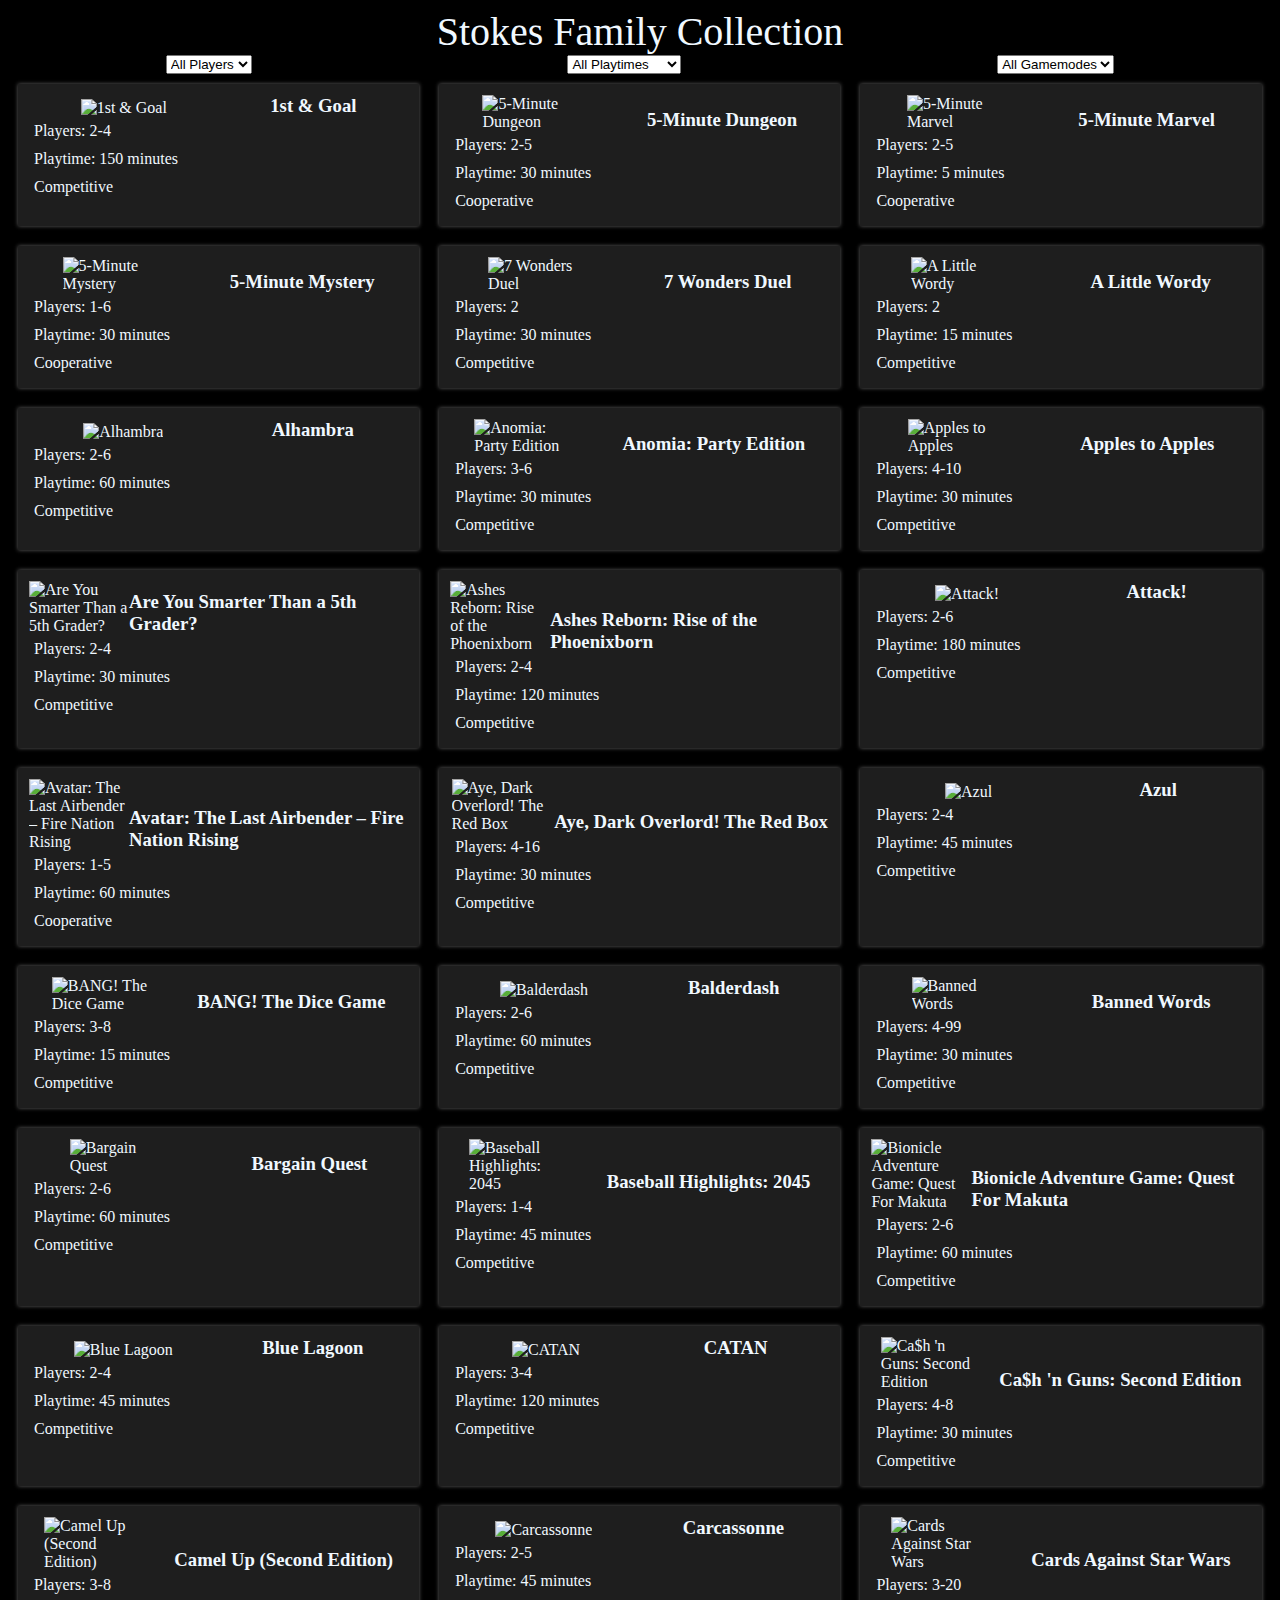
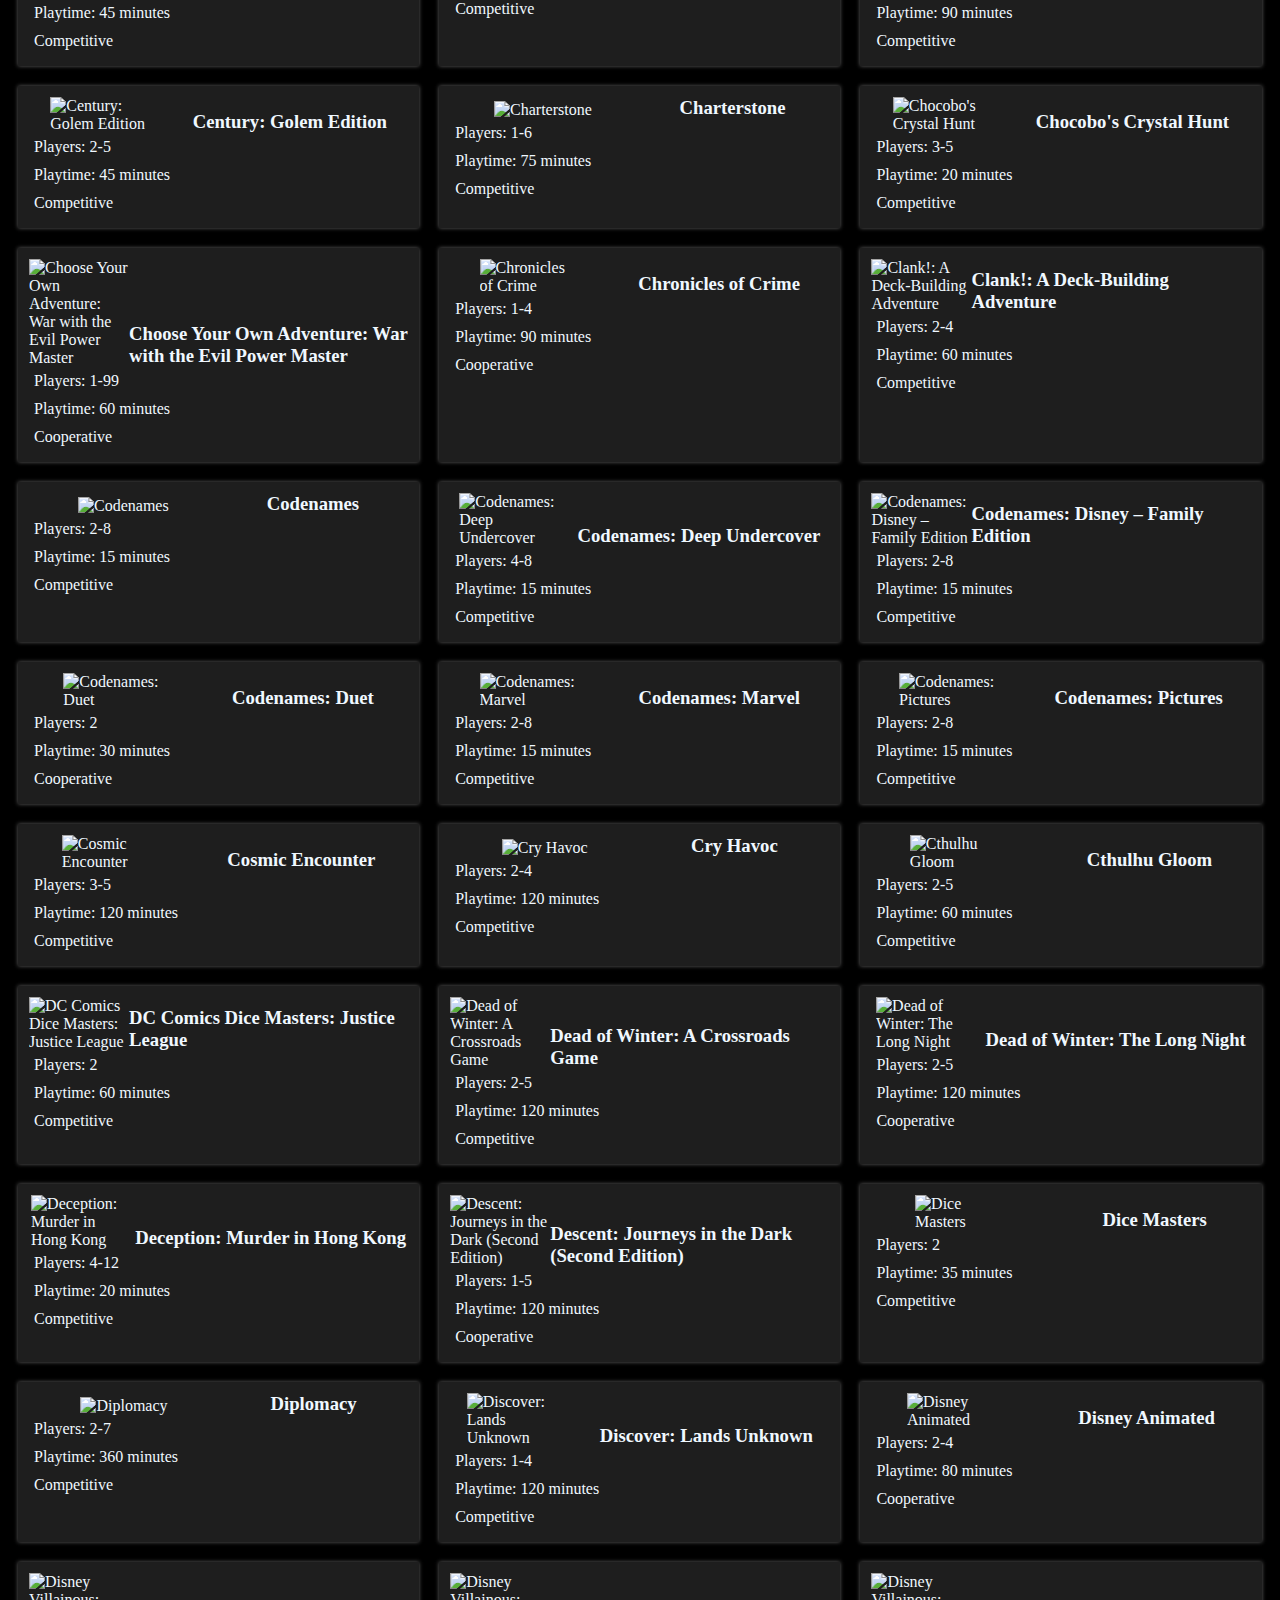
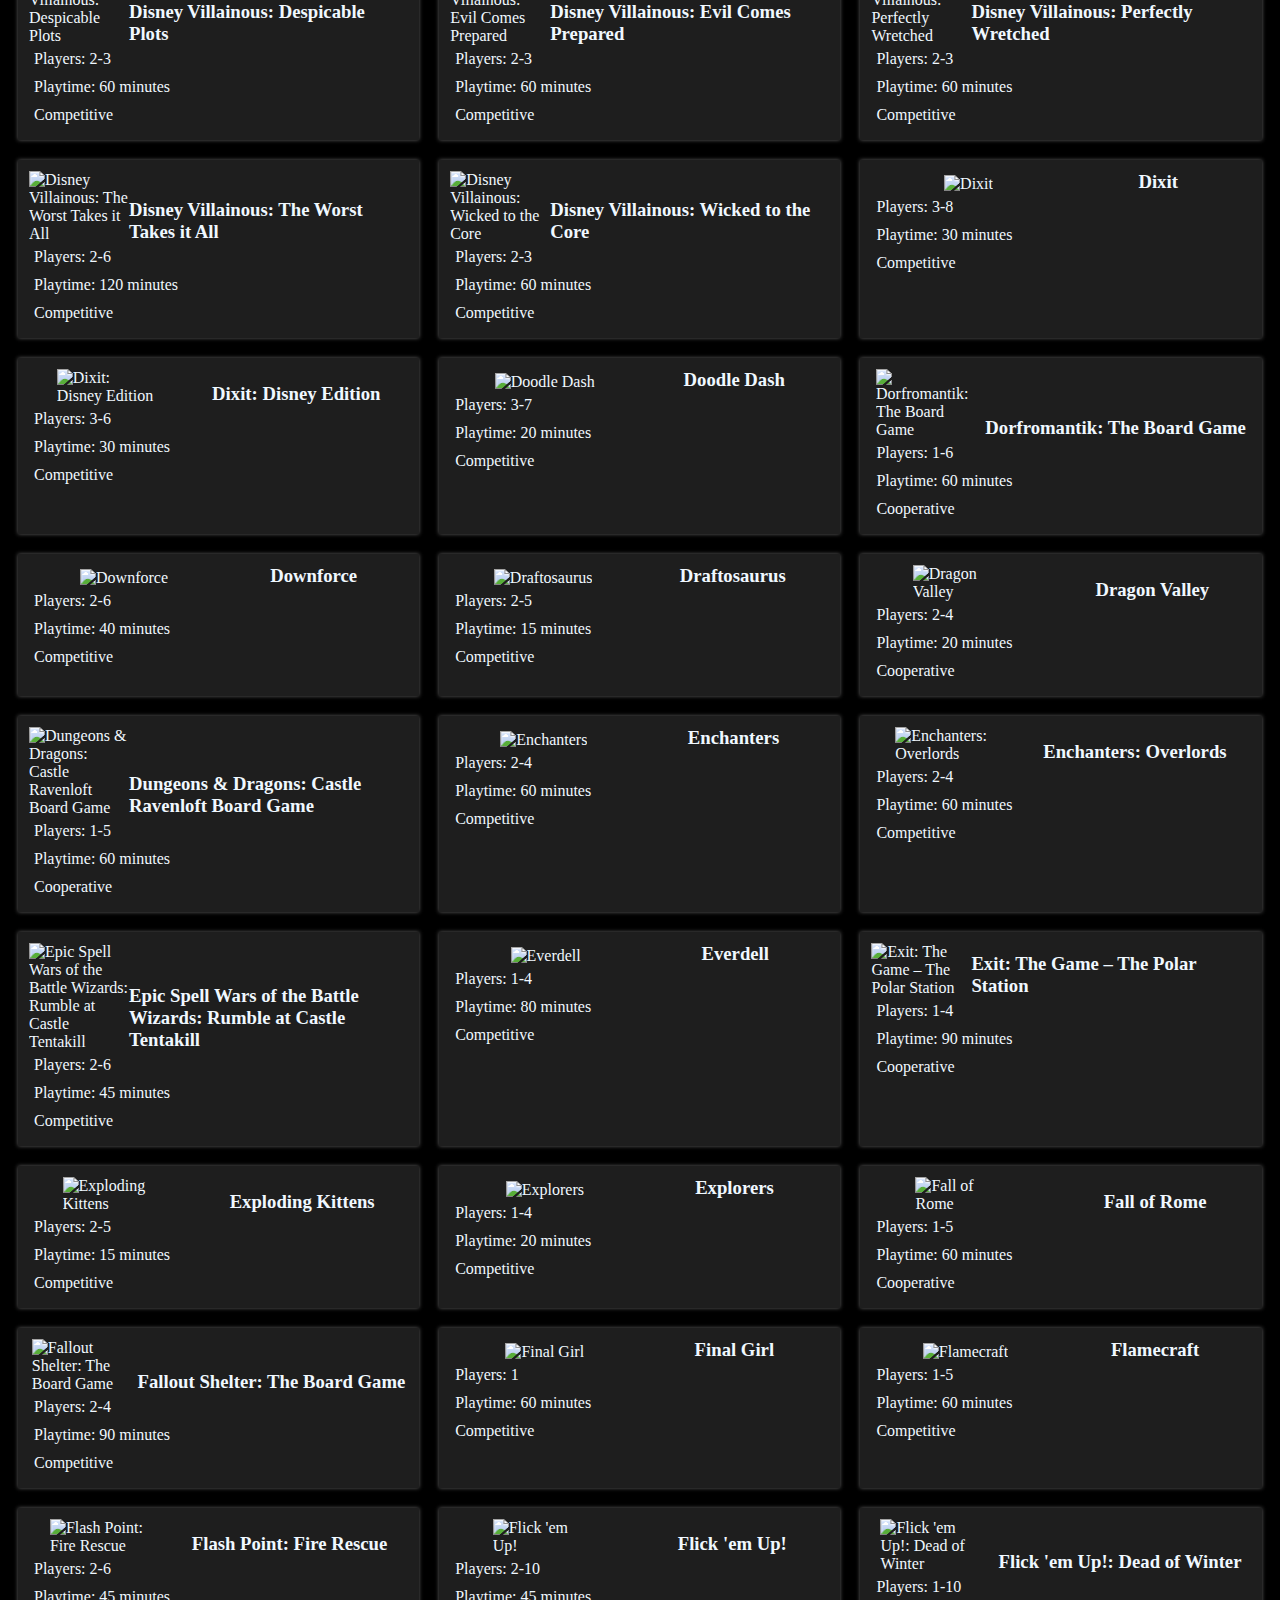
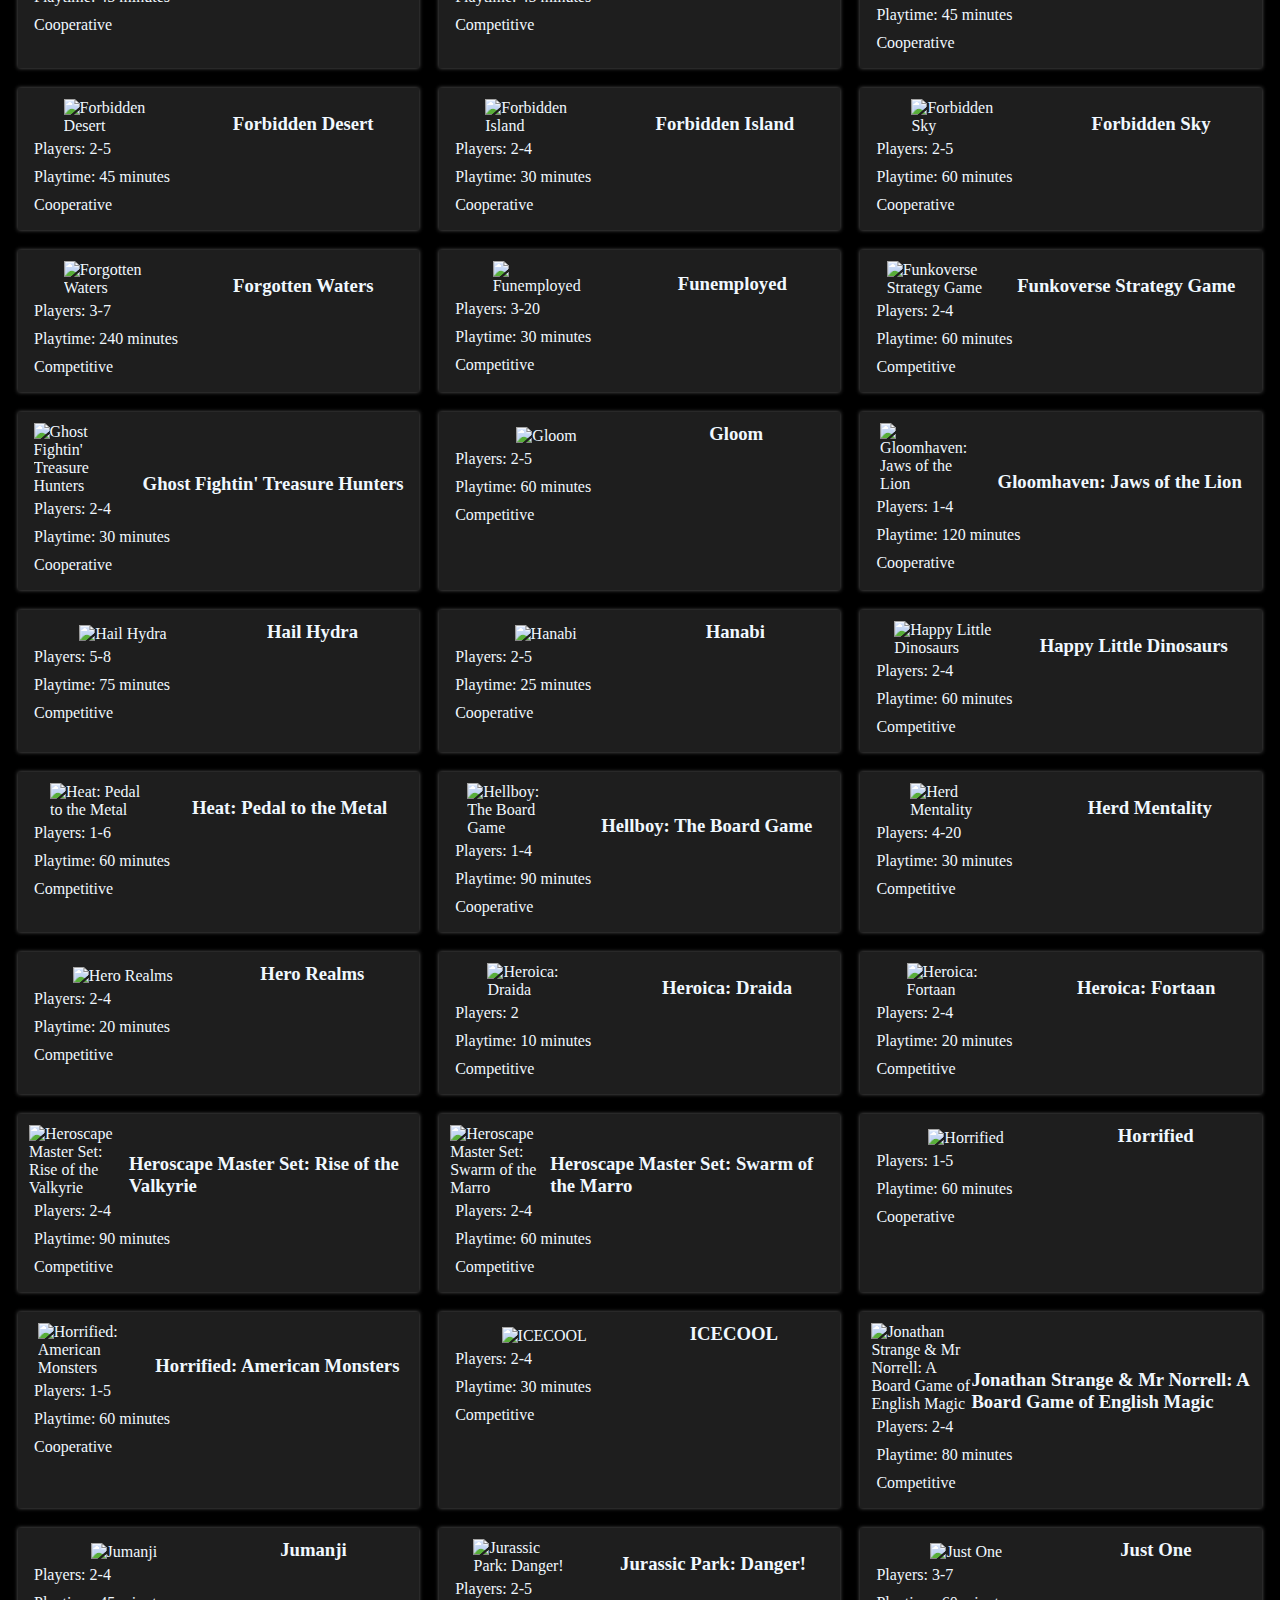
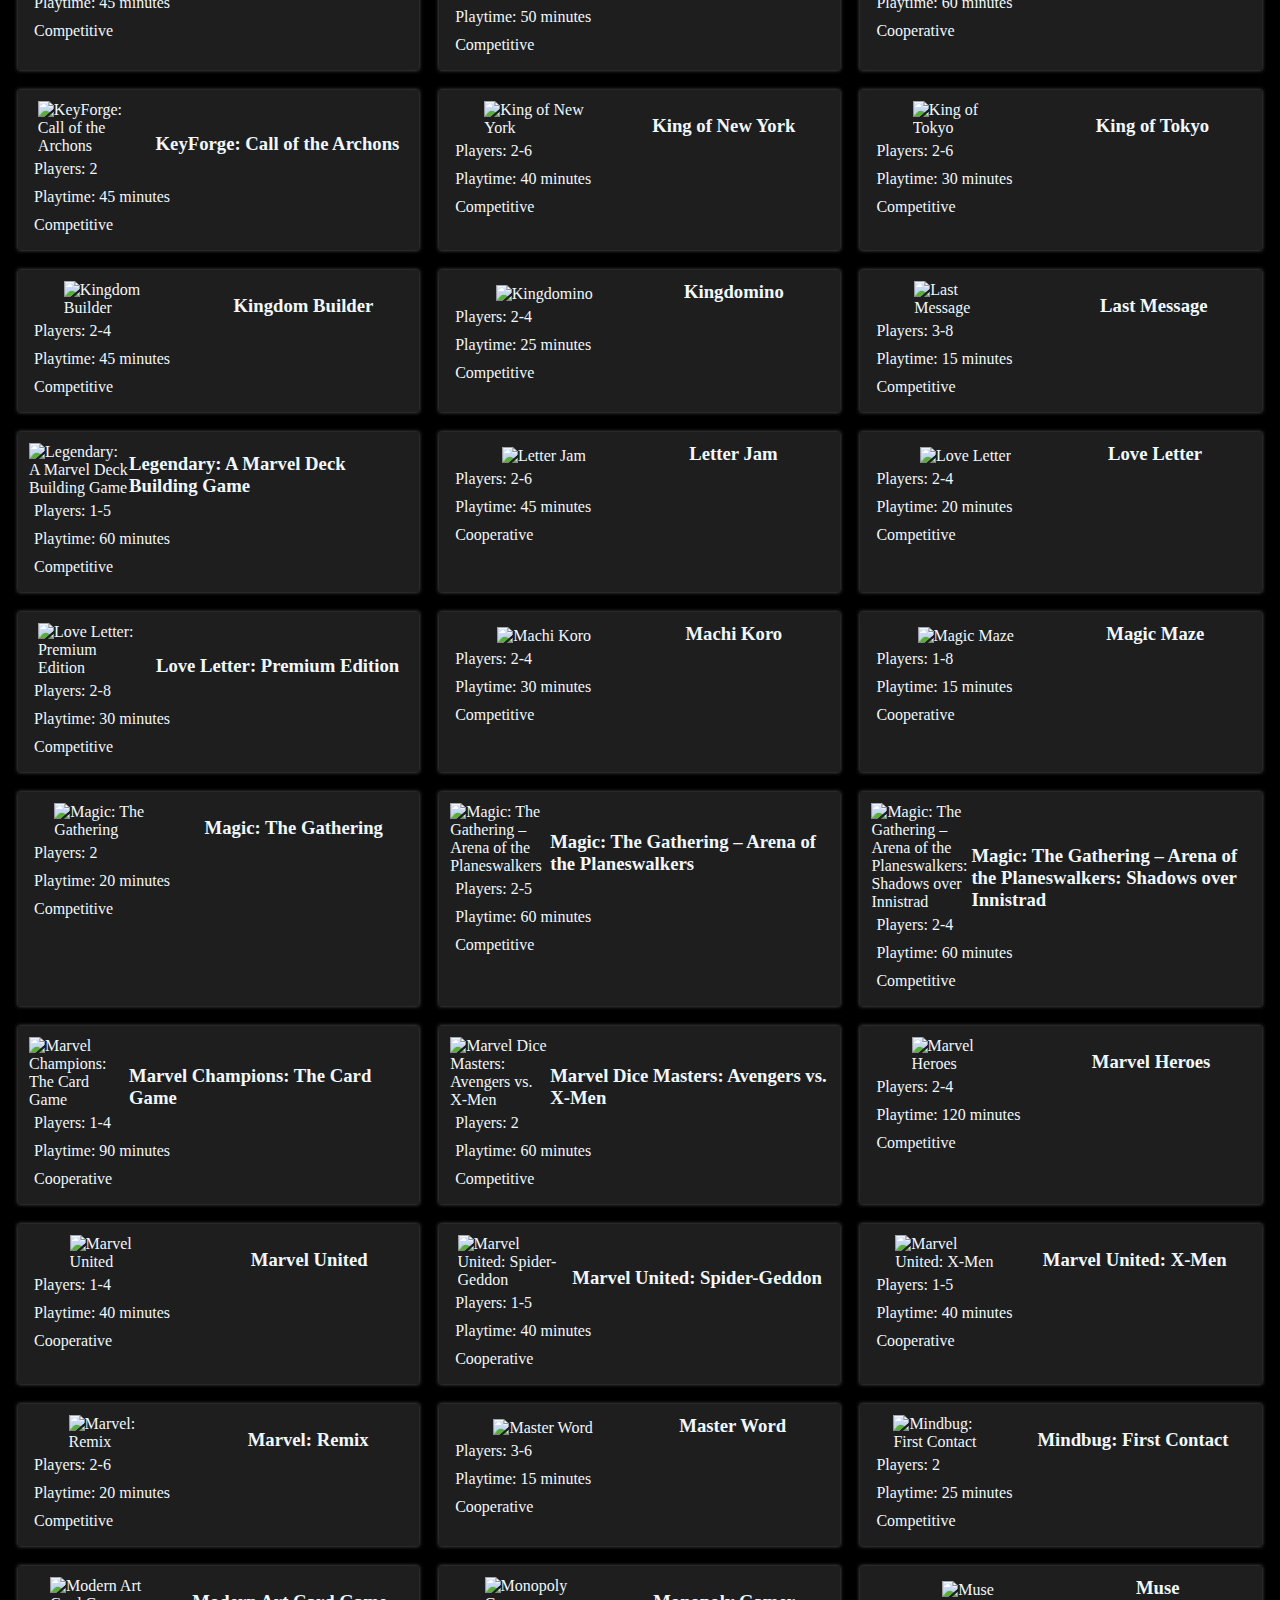
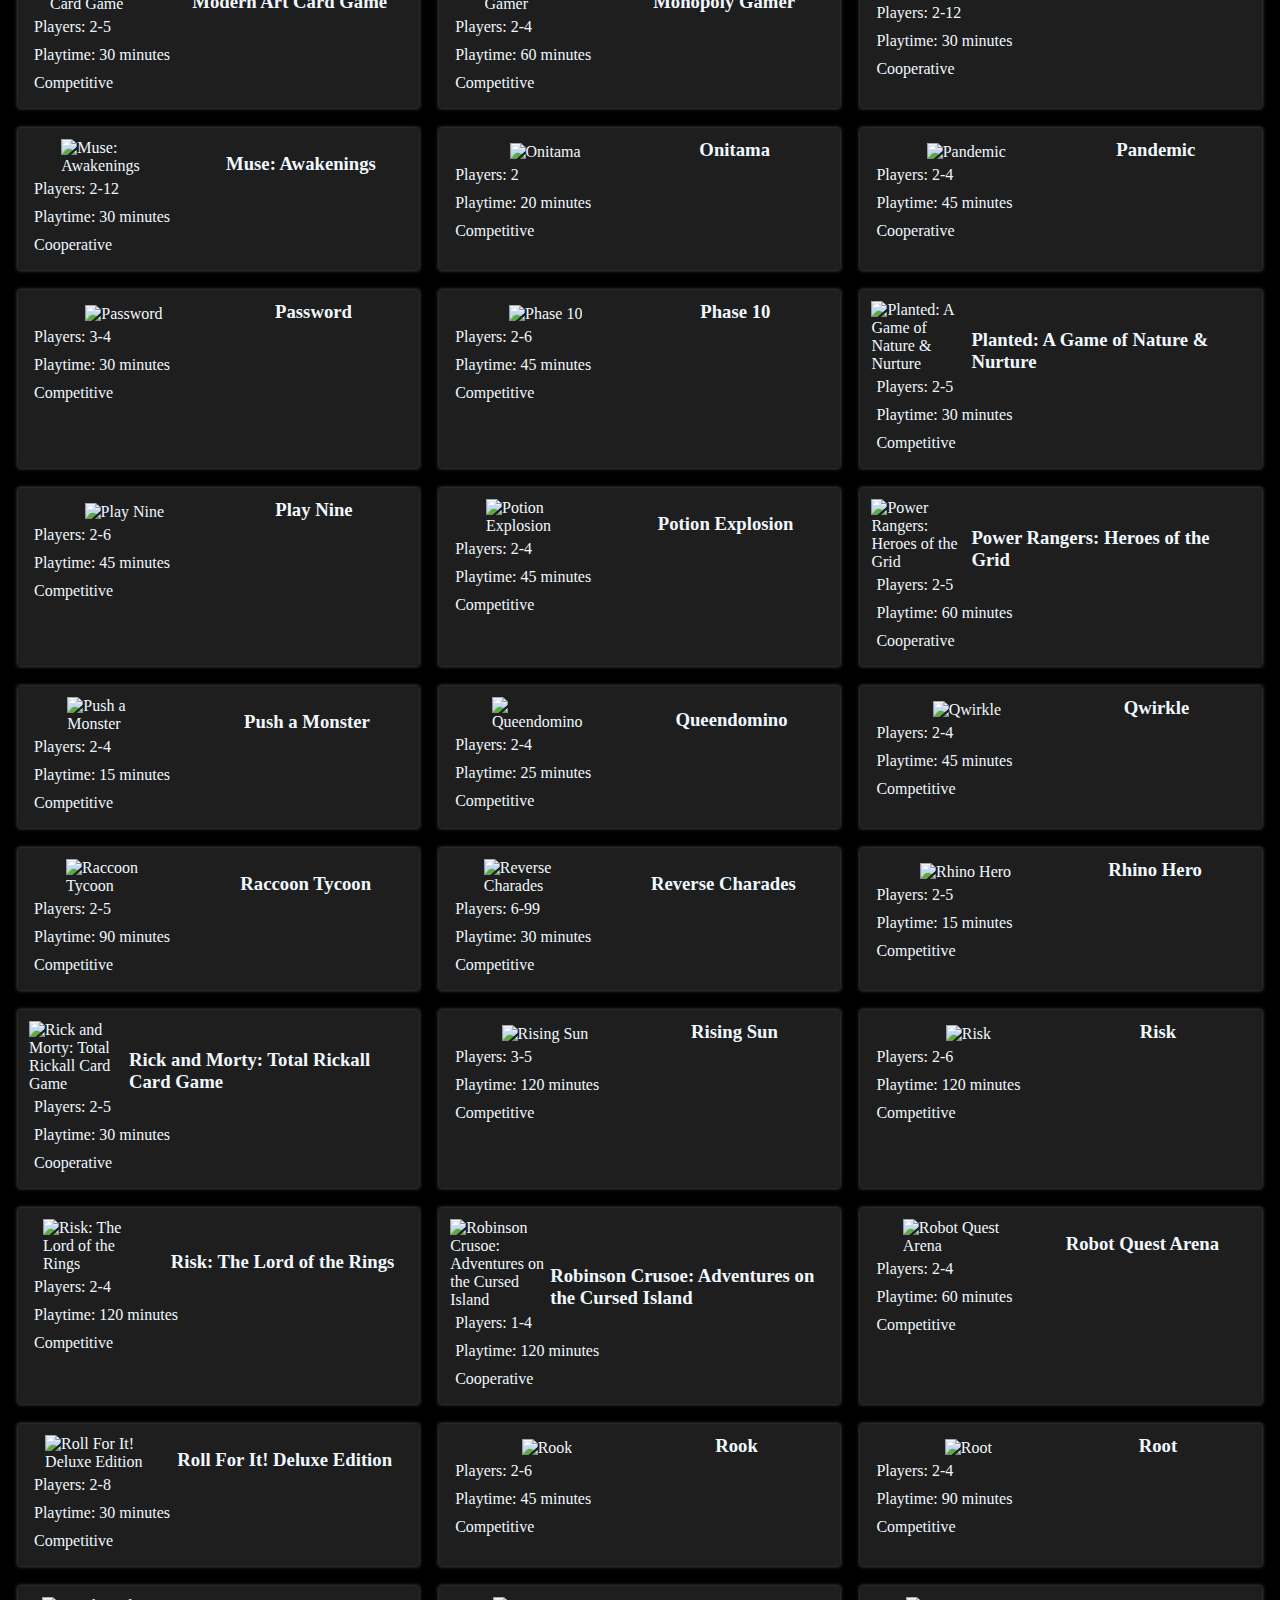
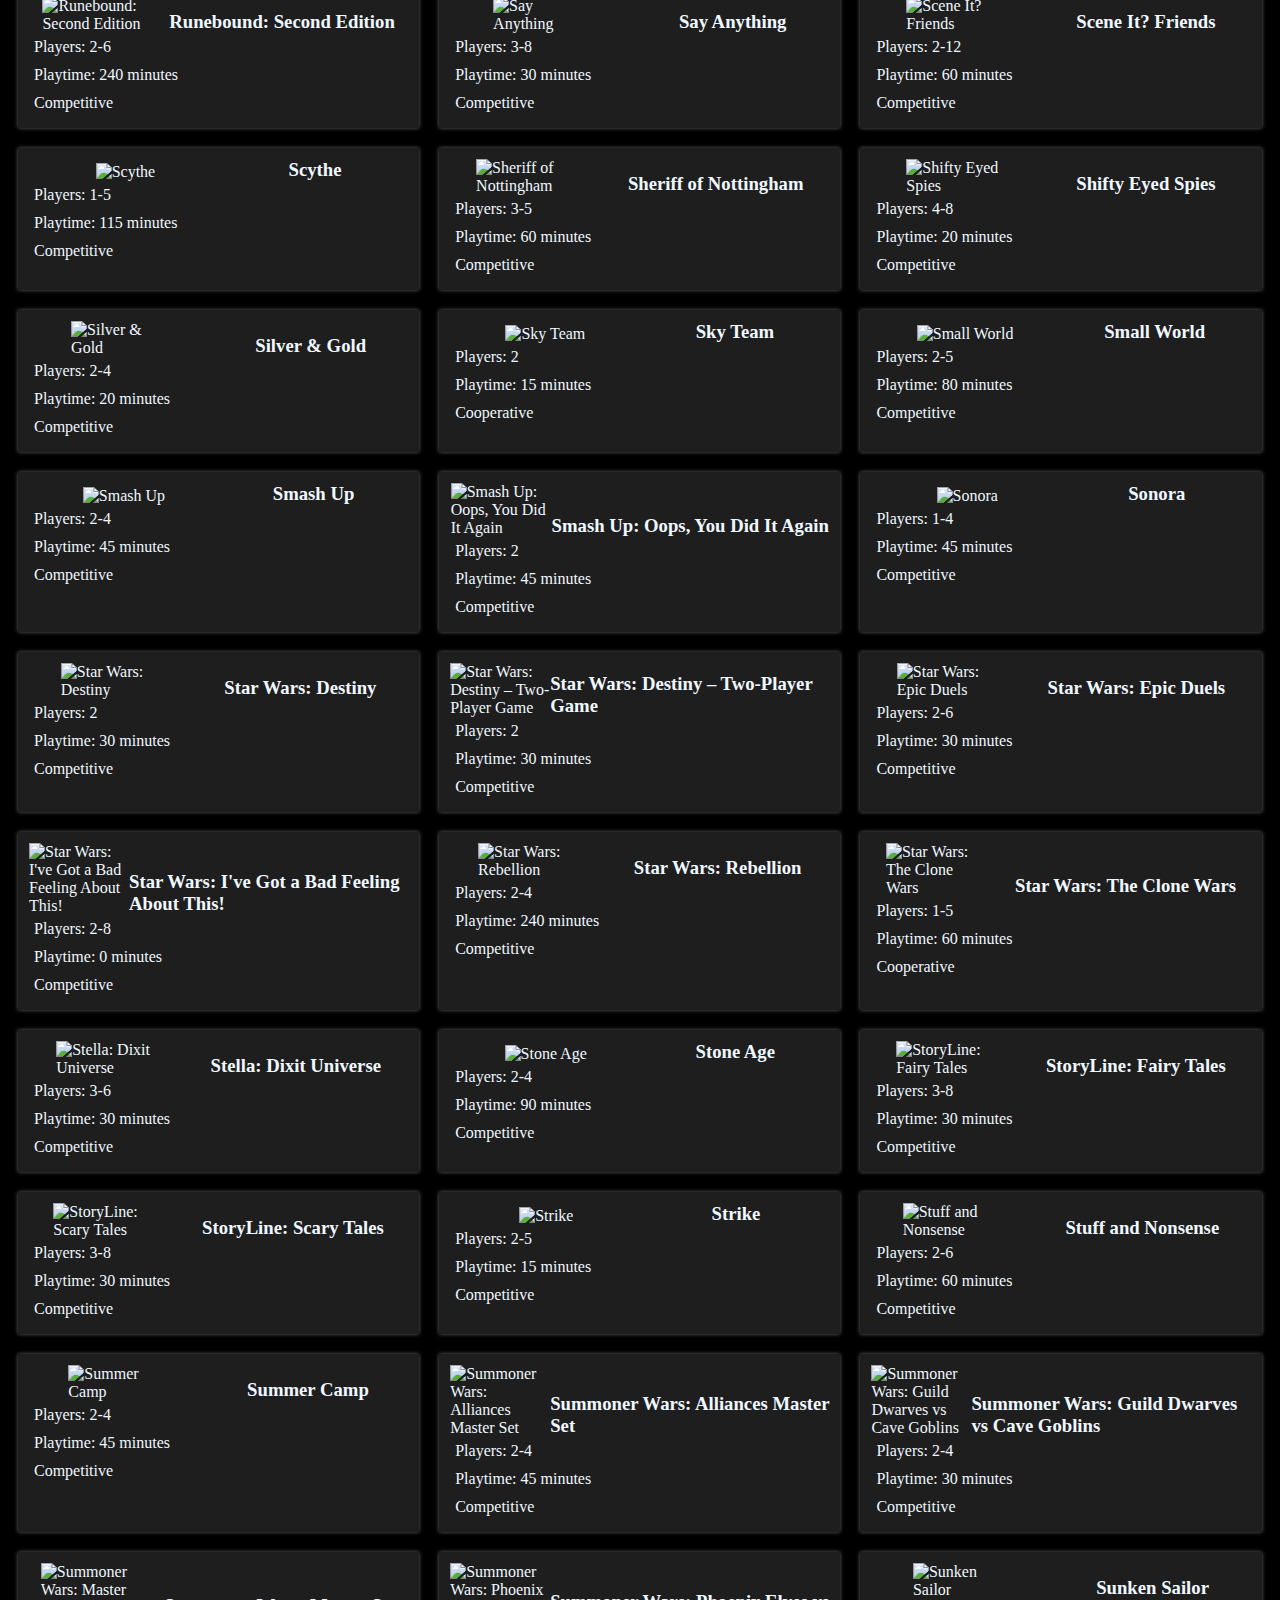
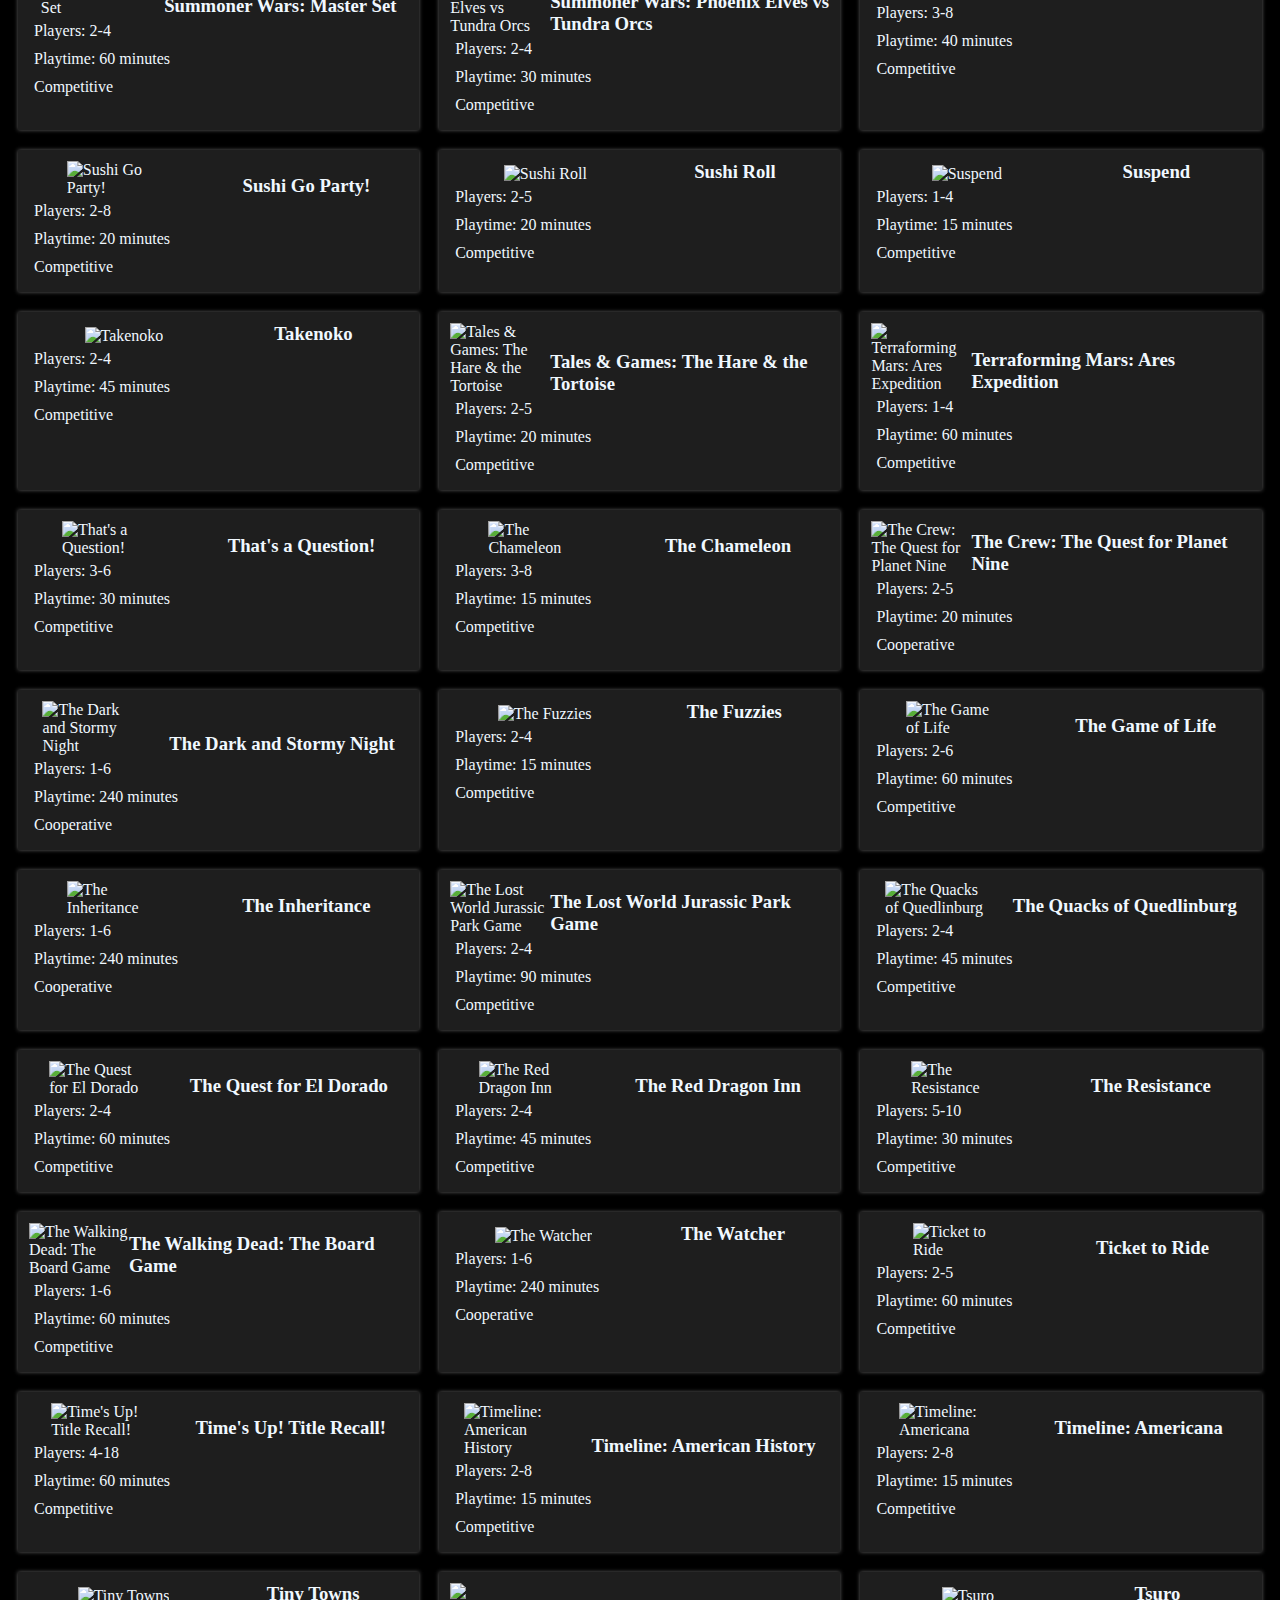
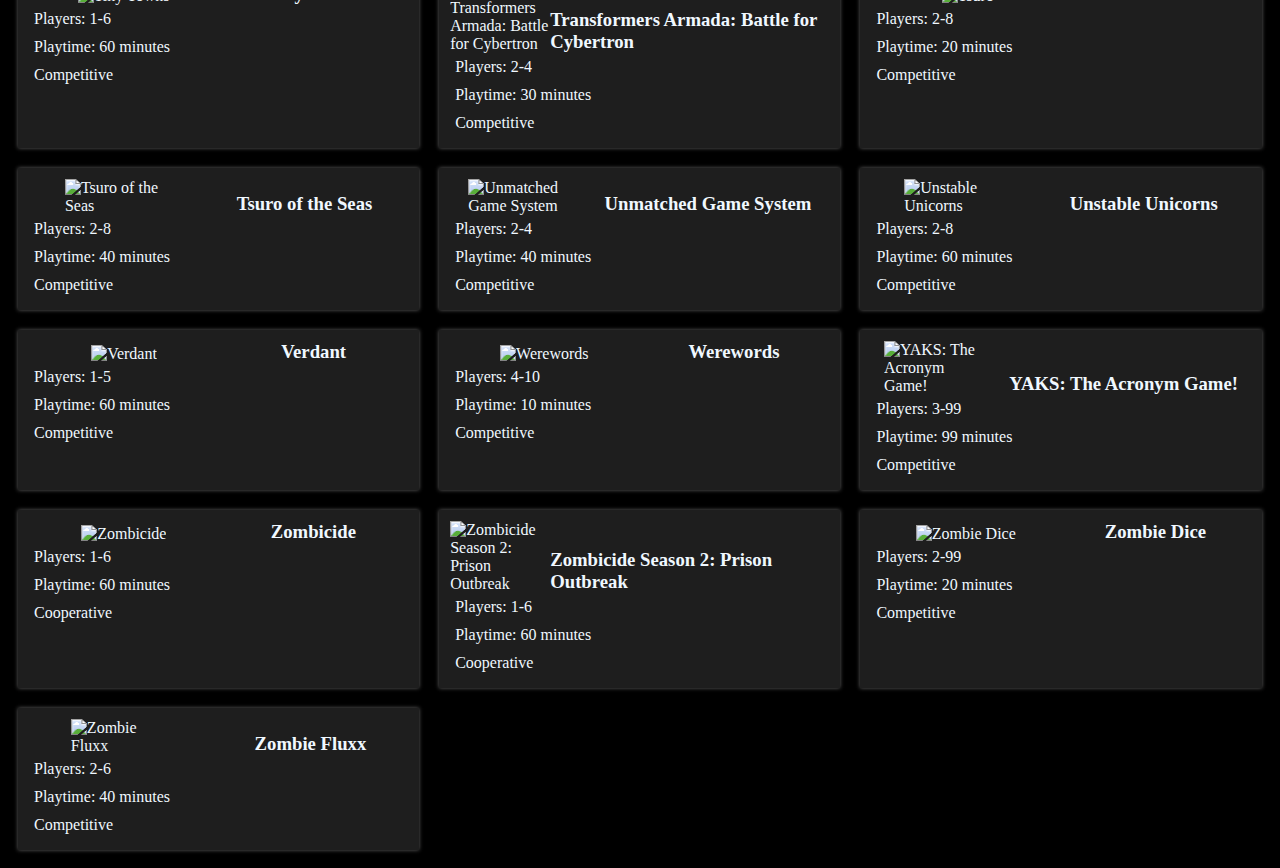
==== apps/games-collection-index.html @ bae439d7 "Add code for board game collection" ====
<!DOCTYPE html>
<html>
<head>
  <title>My Board Game Collection</title>
  <link rel="stylesheet" href="card-styles.css">
</head>
<body>
    <div class="page-title">Stokes Family Collection</div>
    <div class="code"></div>
    <div class="filters">
        <select id="player-filter">
            <option value="all">All Players</option>
            <option value="1">1 Players</option>
            <option value="2">2 Players</option>
            <option value="3">3 Players</option>
            <option value="4">4 Players</option>
            <option value="5">5 Players</option>
            <option value="6">6 Players</option>
            <option value="7">7 Players</option>
            <option value="8">8+ Players</option>
          </select>
          <select id="playtime-filter">
            <option value="all">All Playtimes</option>
            <option value="0-30">0-30 Minutes</option>
            <option value="31-60">31-60 Minutes</option>
            <option value="61-90">61-90 Minutes</option>
            <option value="91-120">91-120 Minutes</option>
            <option value="121+">121+ Minutes</option>
          </select>
          <select id="is-competitive-filter">
            <option value="all">All Gamemodes</option>
            <option value="true">Competitive</option>
            <option value="false">Cooperative</option>
          </select>
      </div>
  <div class="game-list">
    
    </div>
  <script src="games-collection-app.js"></script>
</body>
</html>
---- apps/card-styles.css ----
body {
    background-color:black;
    color: aliceblue;
}

.page-title {
    text-align: center;
    font-size: 40px;
}

.filters {
    display: flex;
    justify-content:space-around;
}

.game-list {
    display: flex;
    flex-flow: row wrap;
}
  
.game-card {
    border: 1px solid rgb(30, 30, 30);
    background-color: rgb(30, 30, 30);
    box-shadow: 0 0 4px rgba(252, 251, 251, 0.4);
    padding: 10px;
    margin: 10px;
    width: 30%;
    display: flex;
    flex-direction: column;
    float: left;
}

@media (max-width: 1000px) {
    .game-card {
        width: 45%;
    }
}

.game-card img {
    max-width: 100px;
    flex: 0 0 auto;
}

  
.game-card h3 {
    margin: 0;
}

.game-card p {
    margin: 5px;
}

.header {
    display: flex;
    flex-direction: row;
    justify-content:space-around;
    align-items: end;
}
  
.game-list {
    clear: both;
}
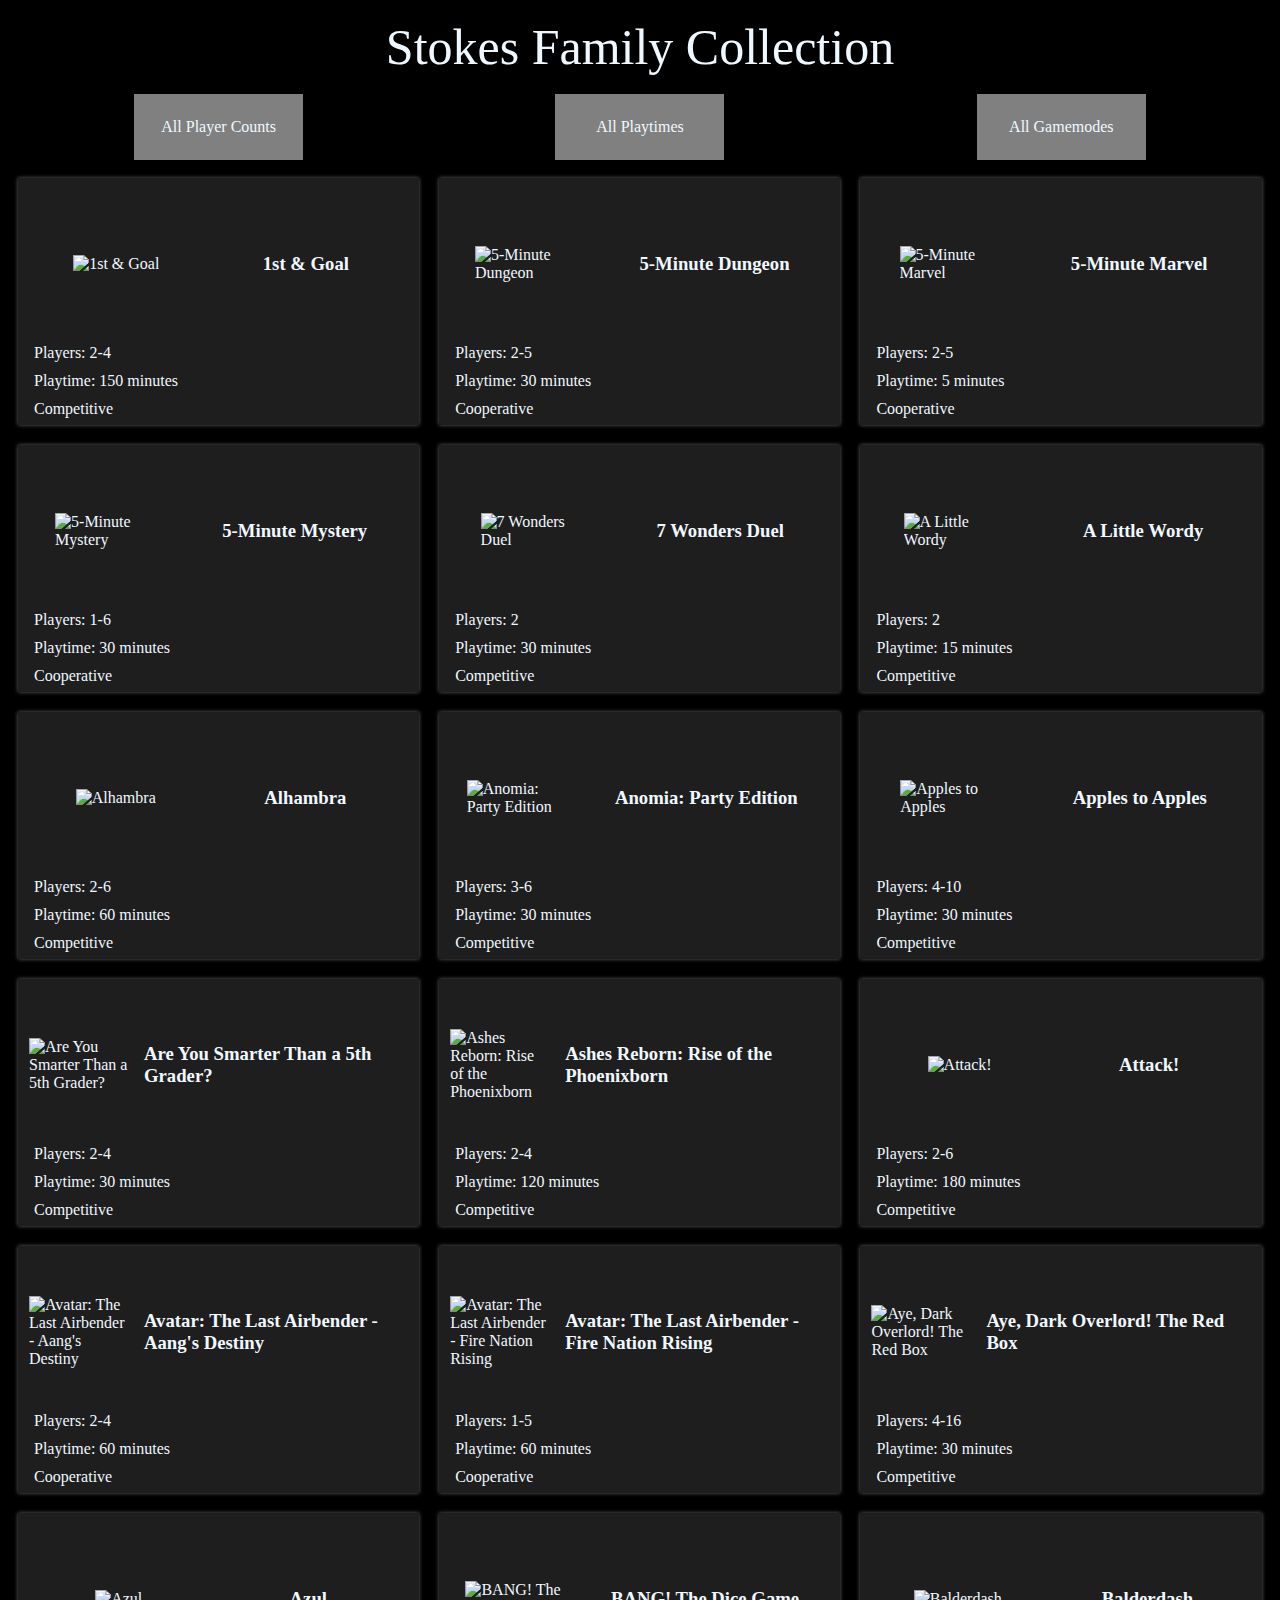
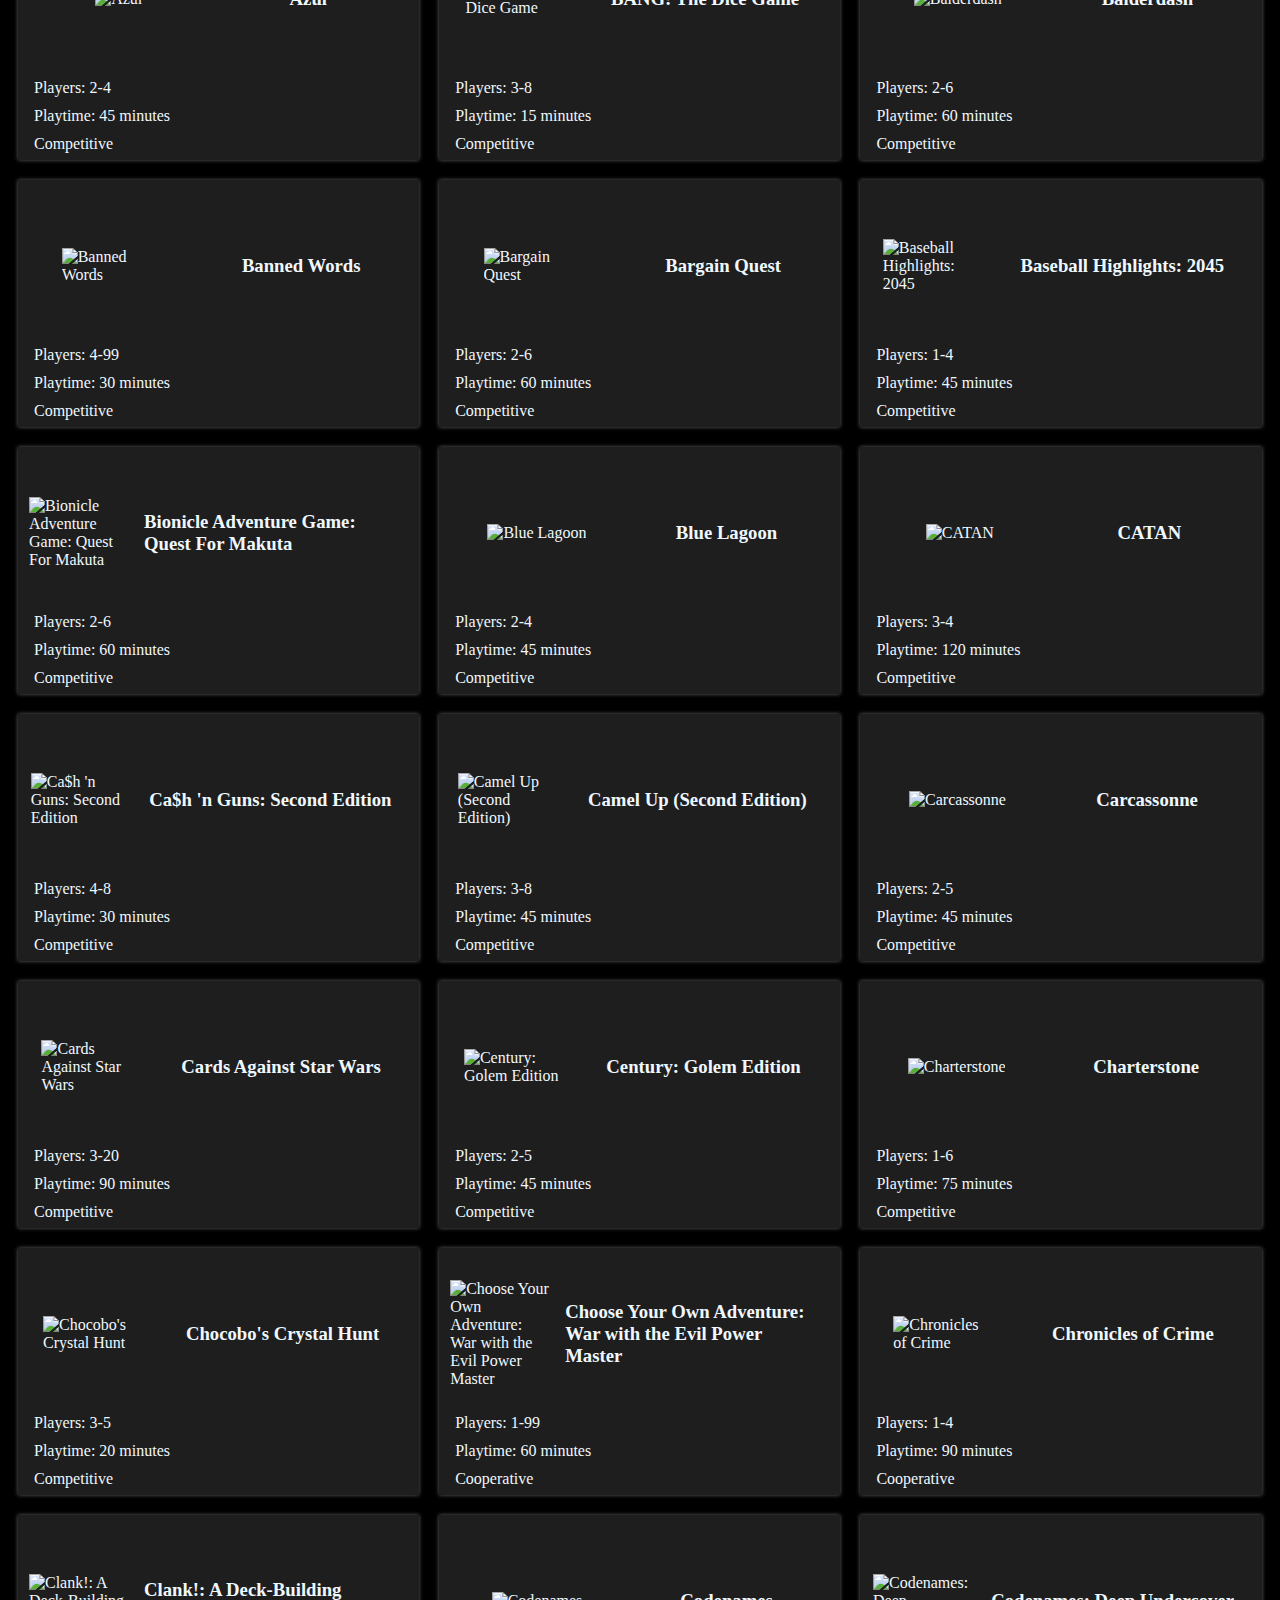
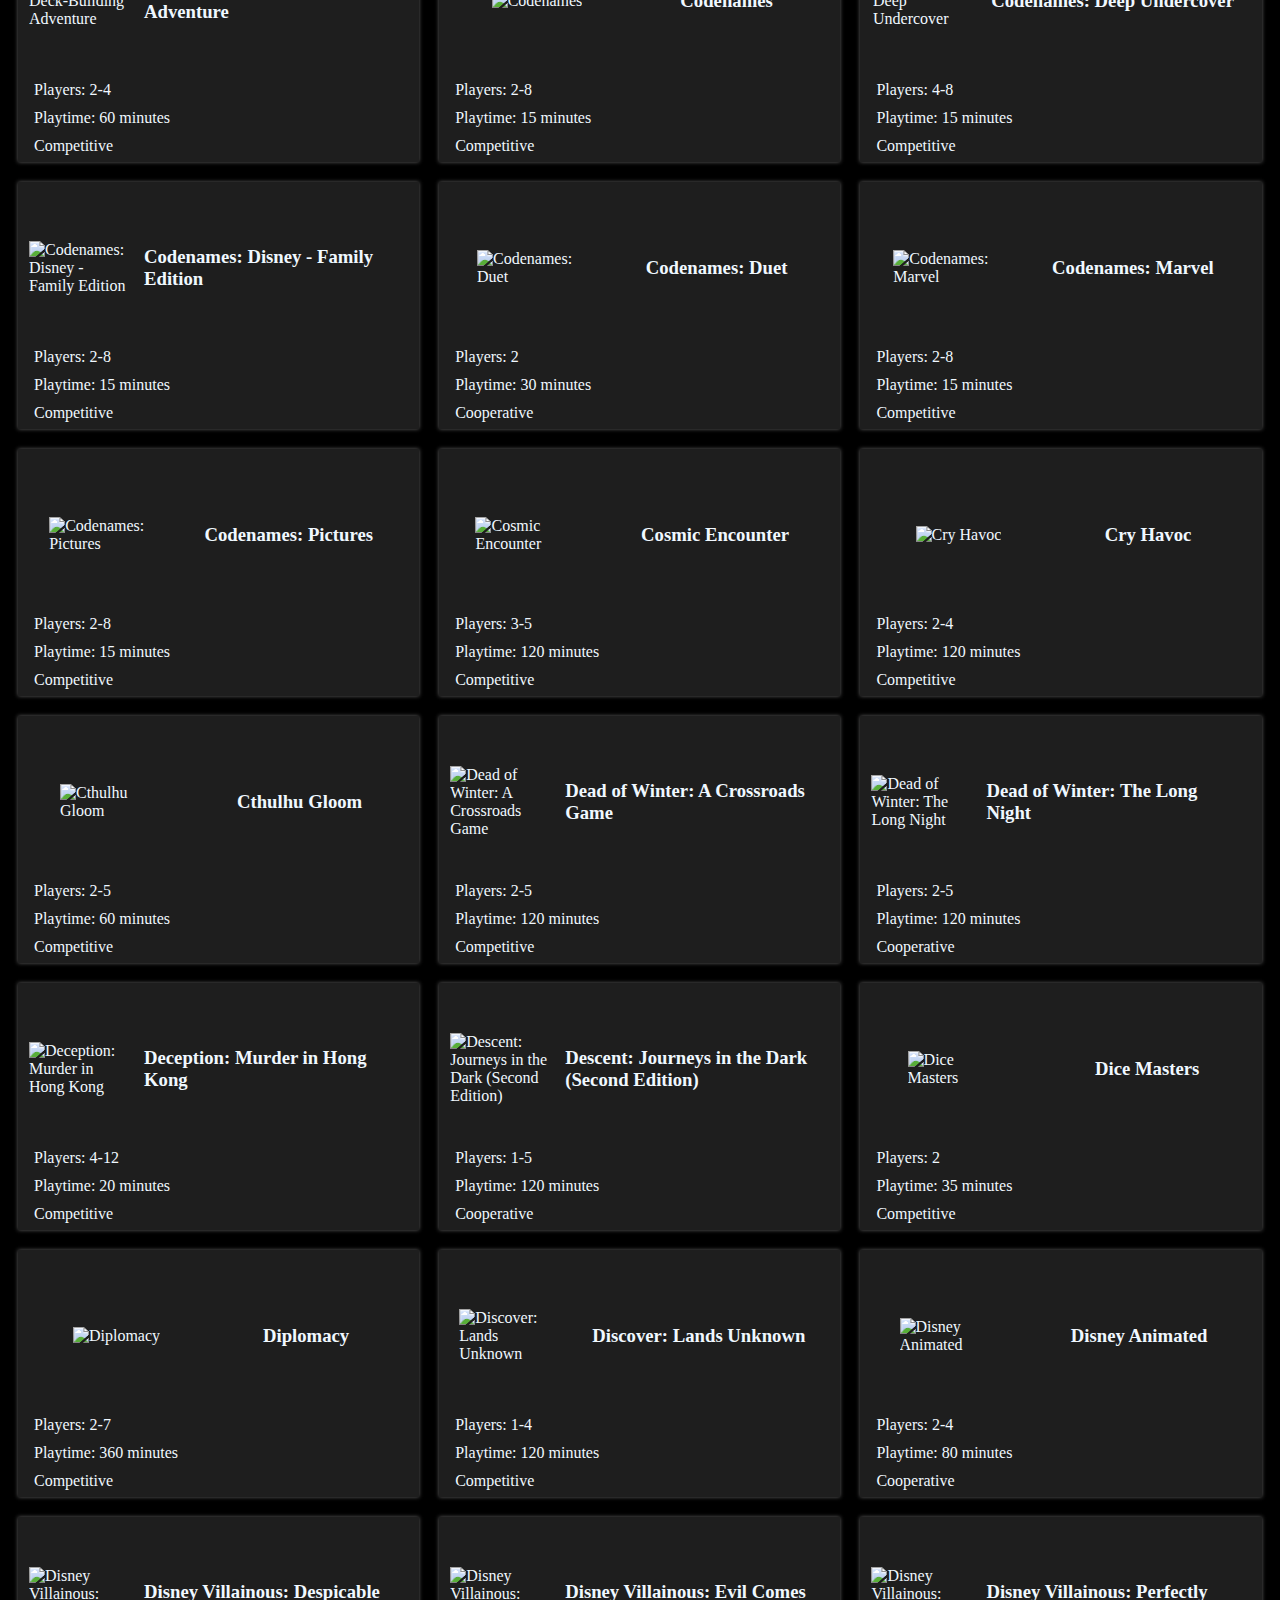
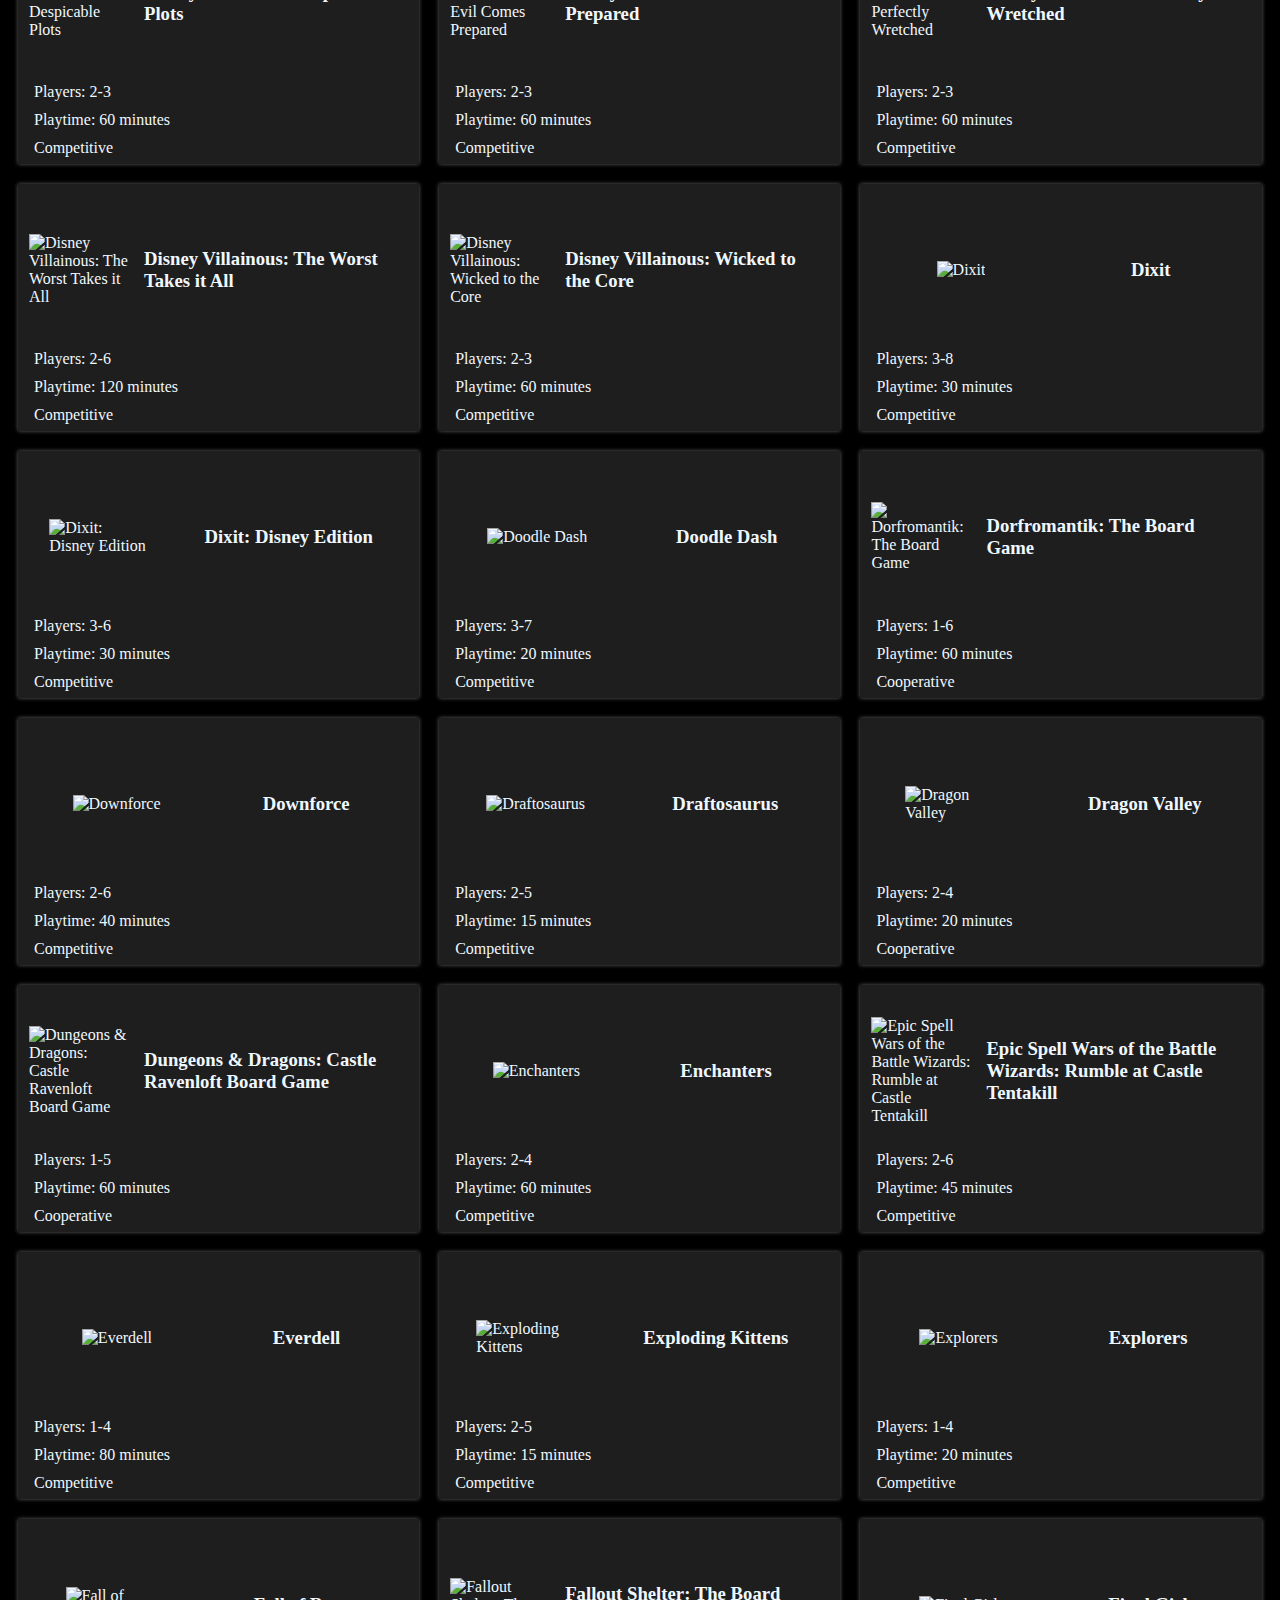
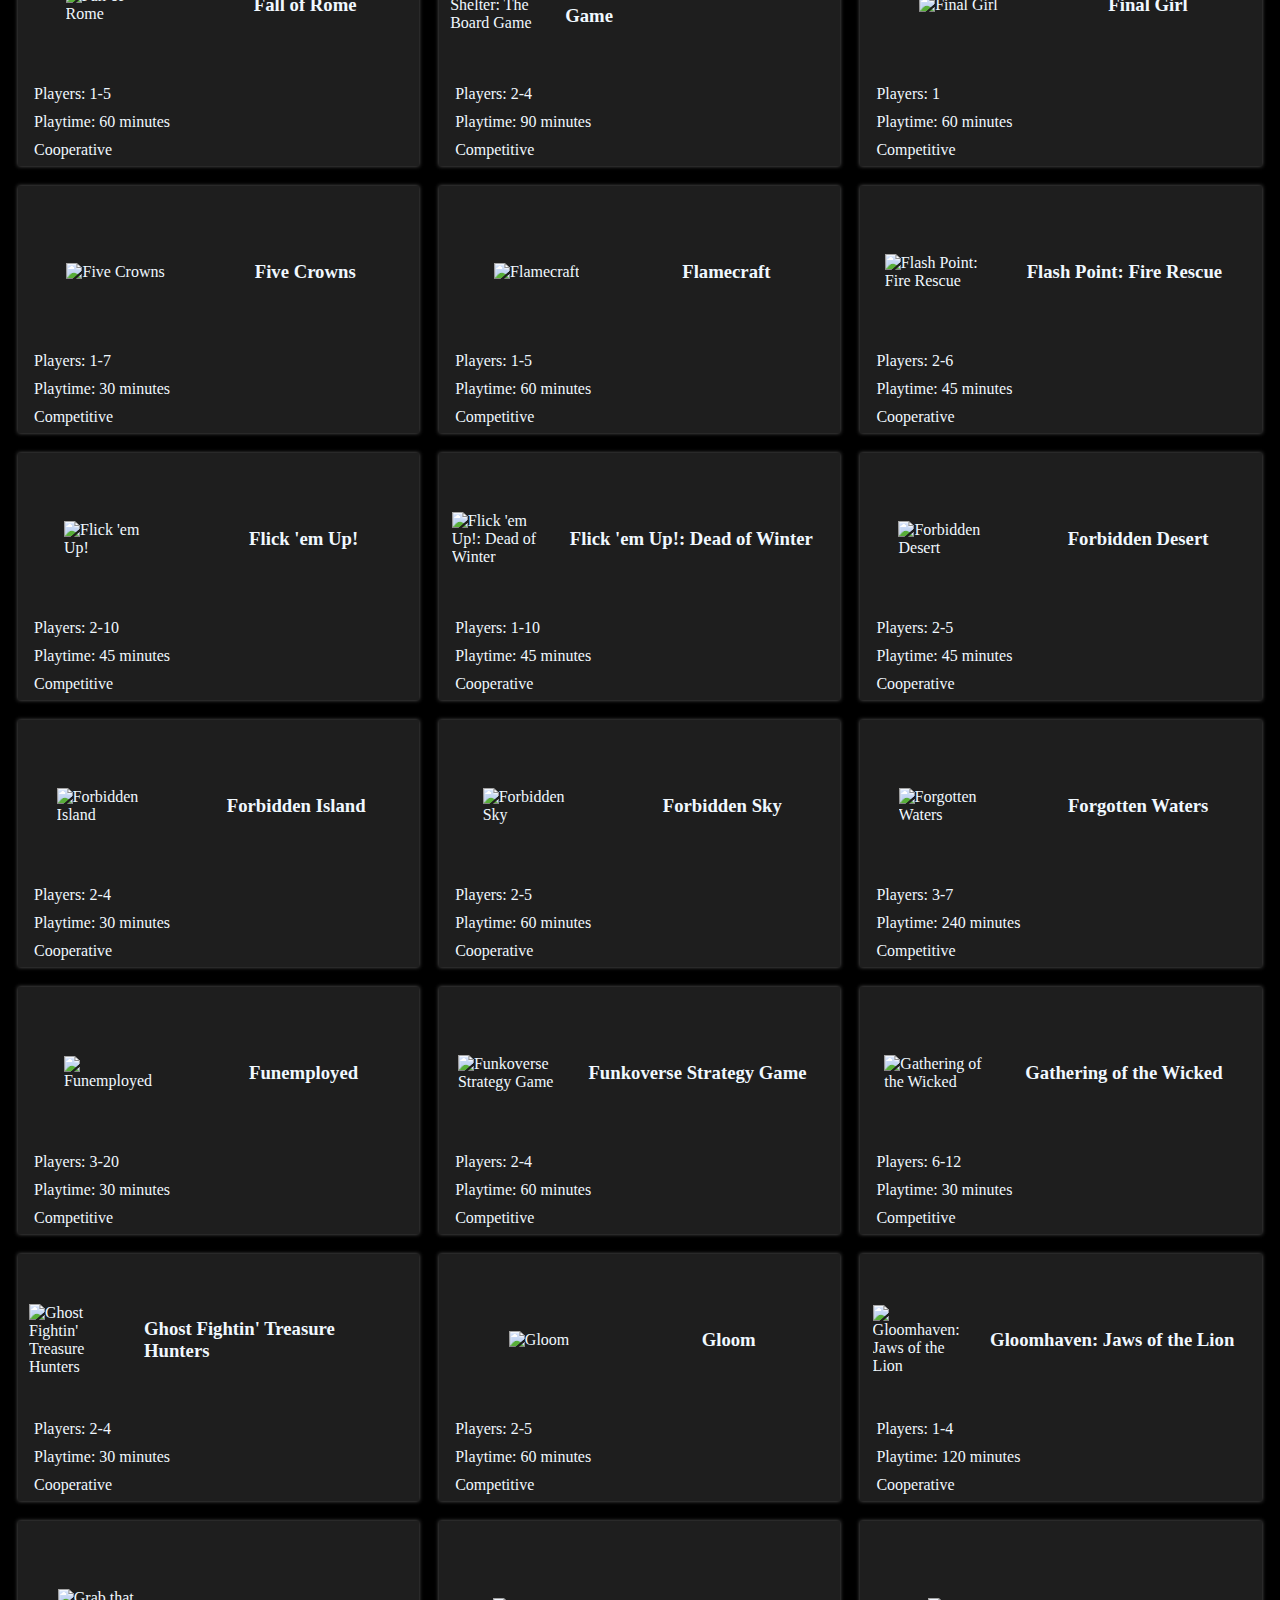
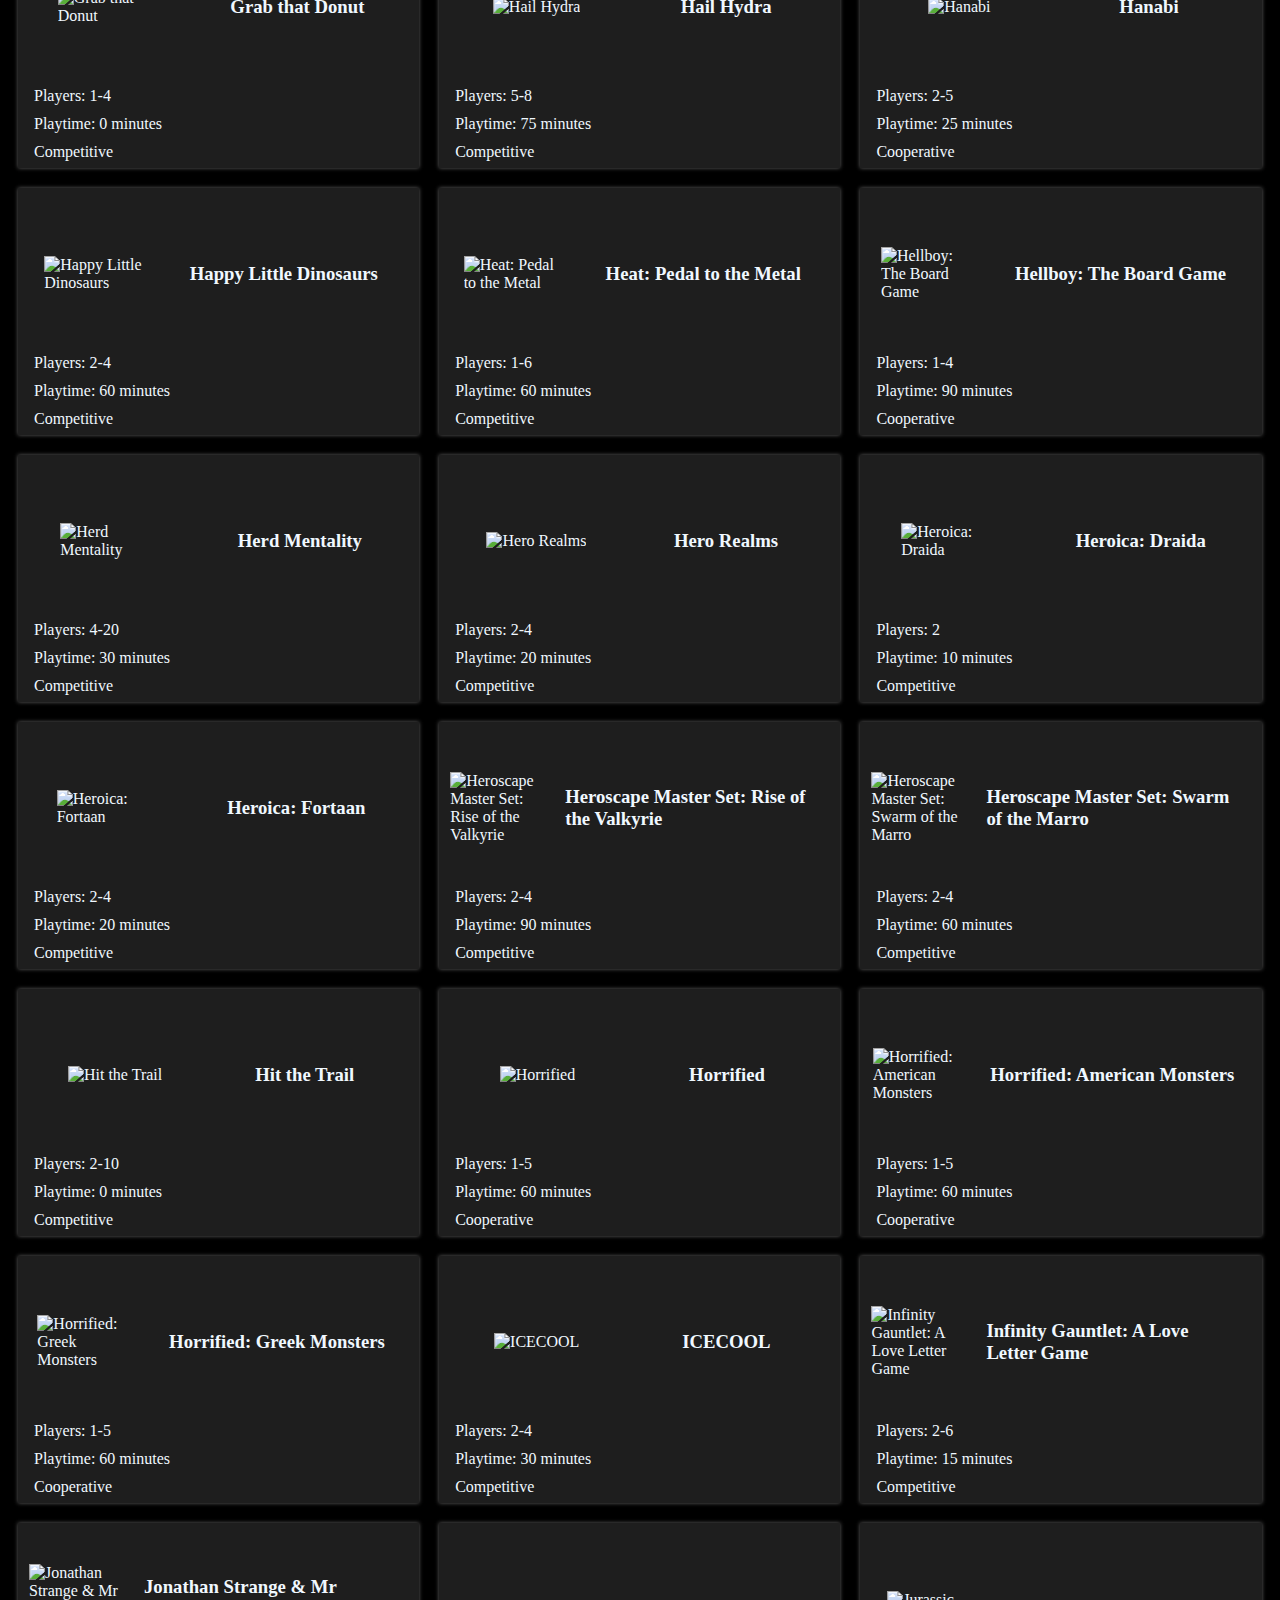
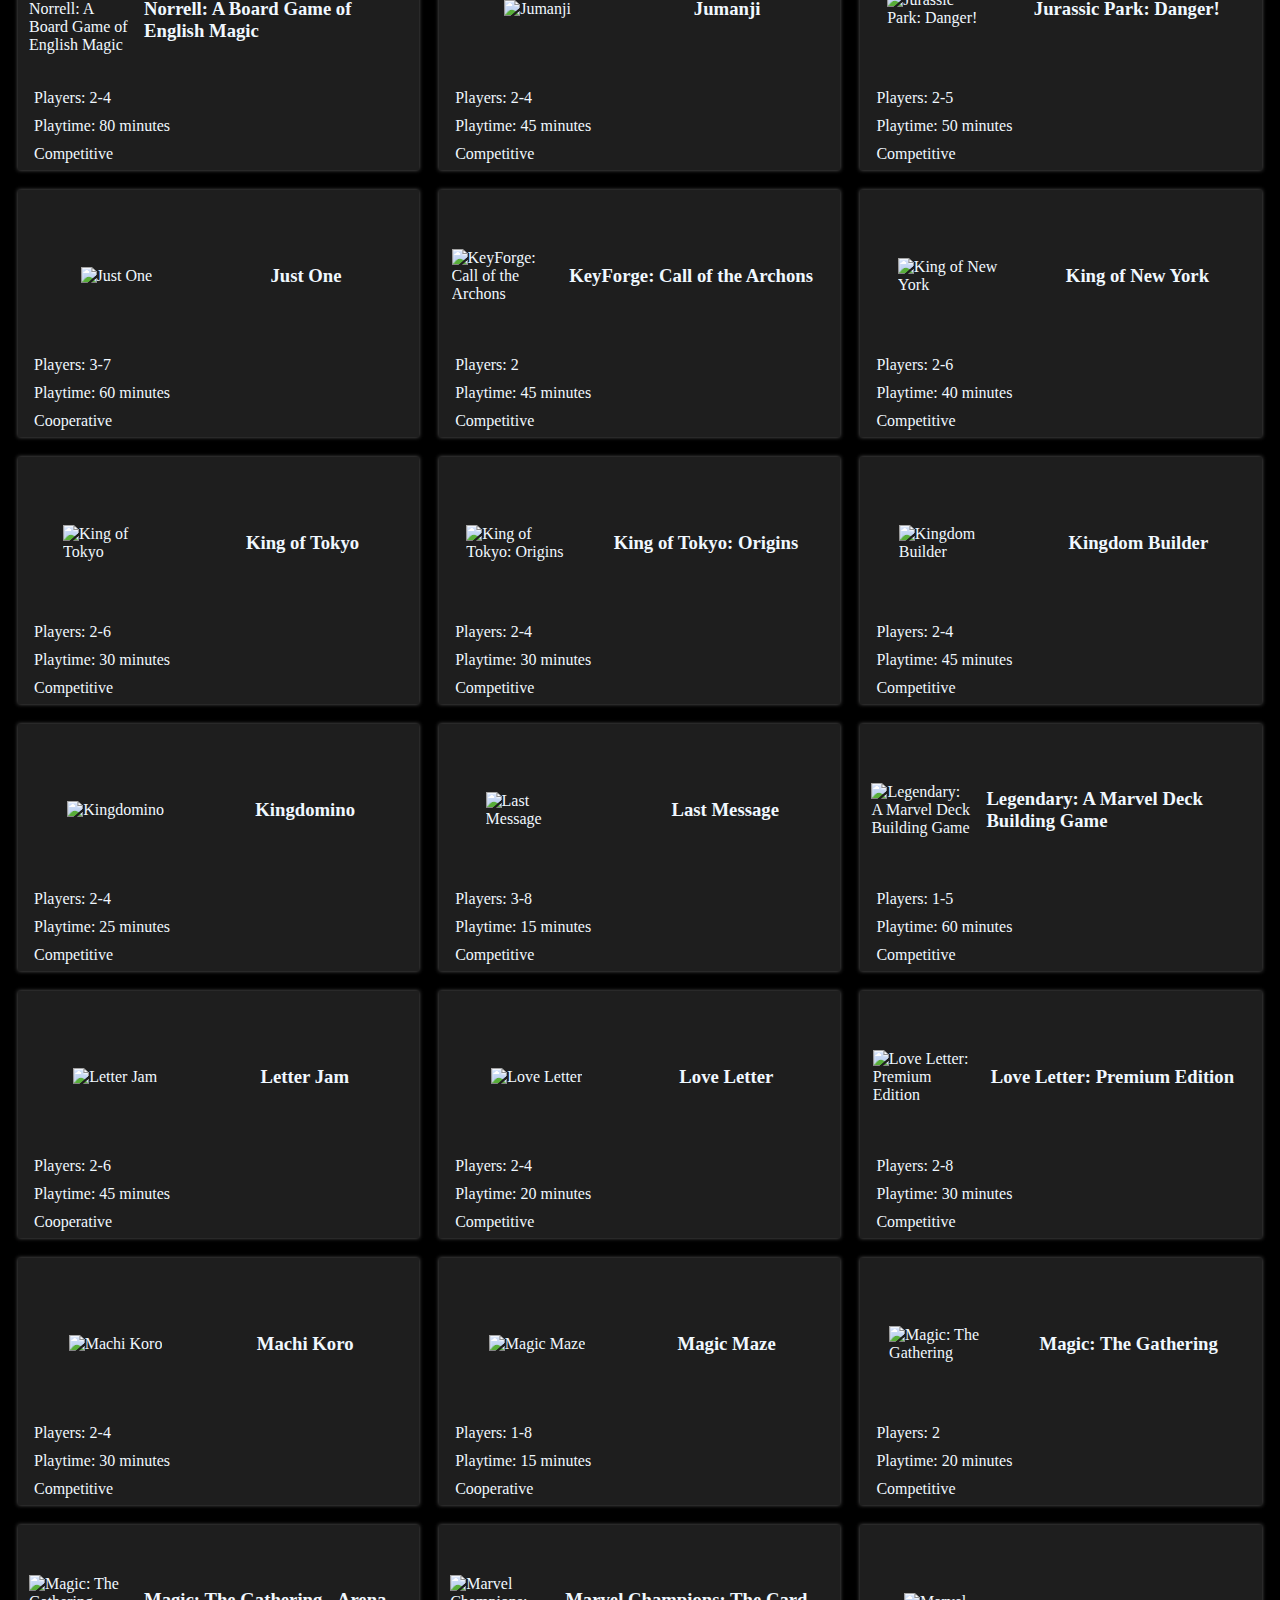
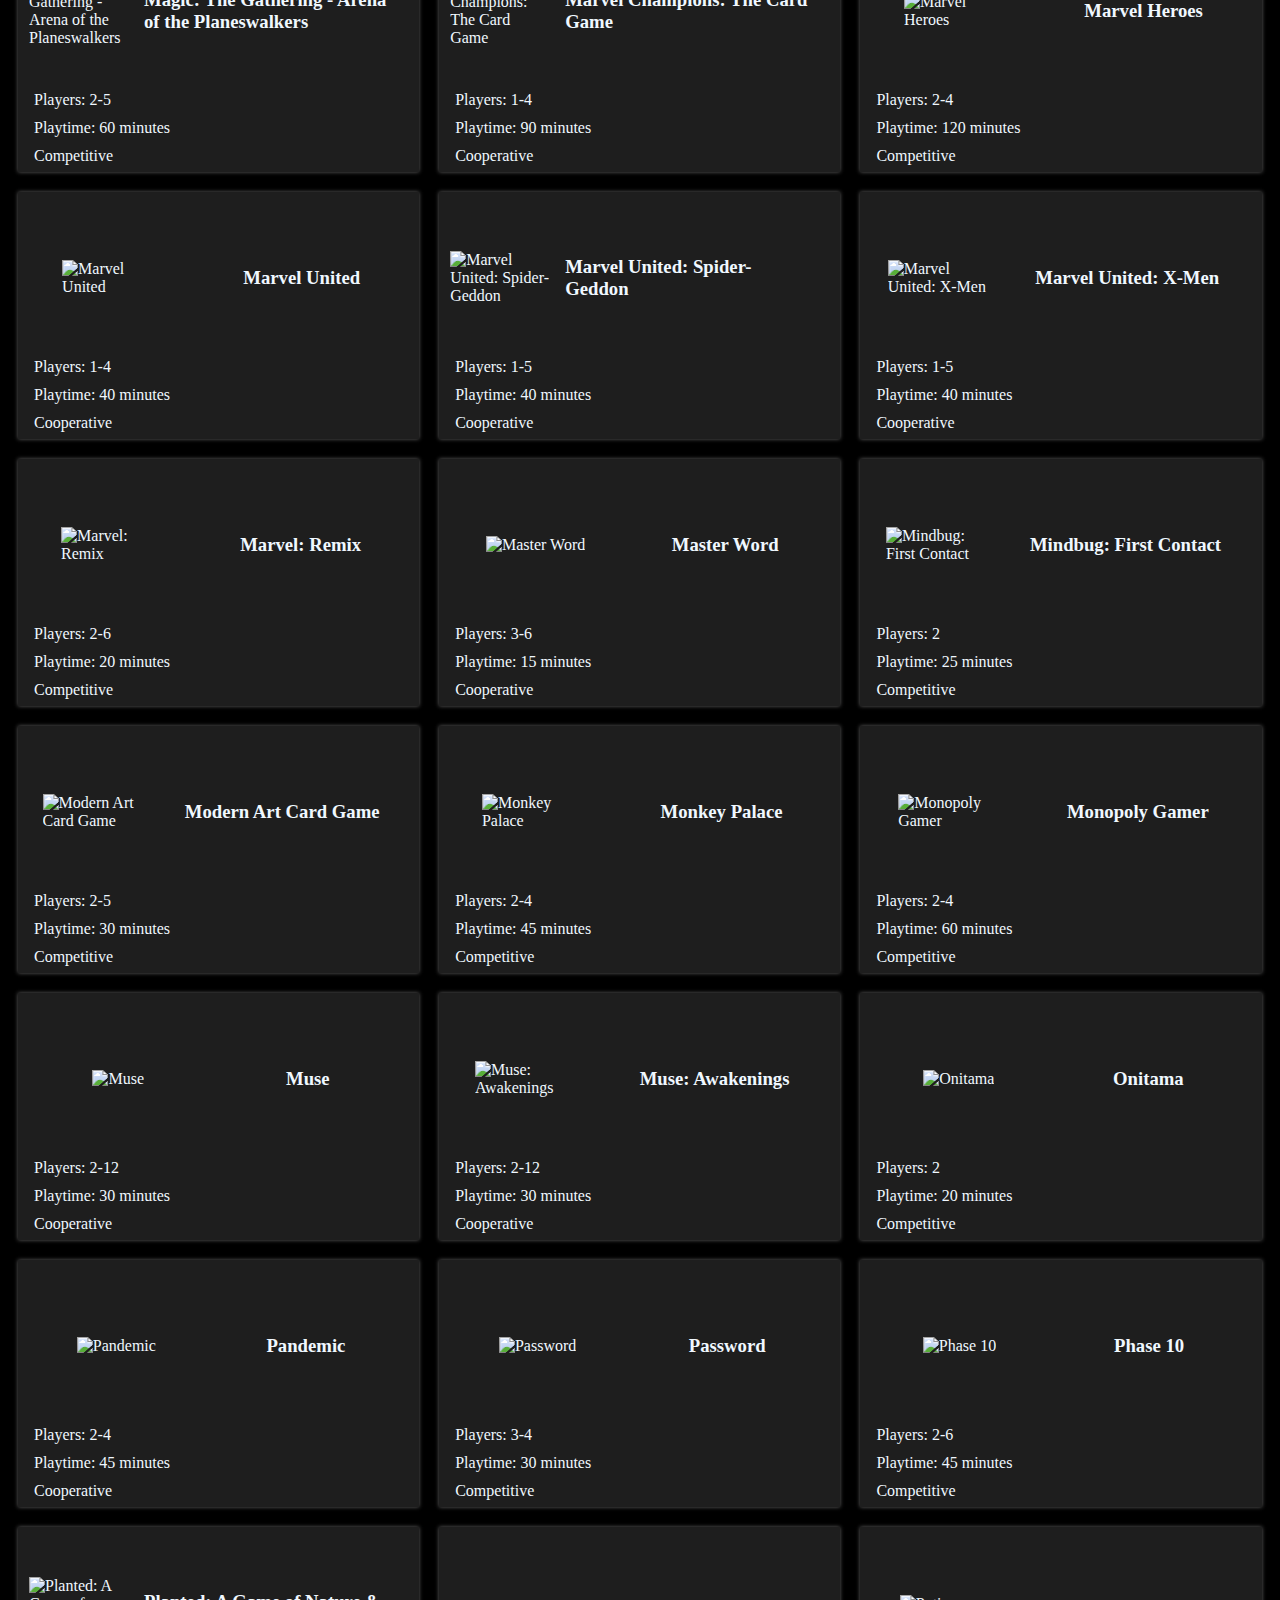
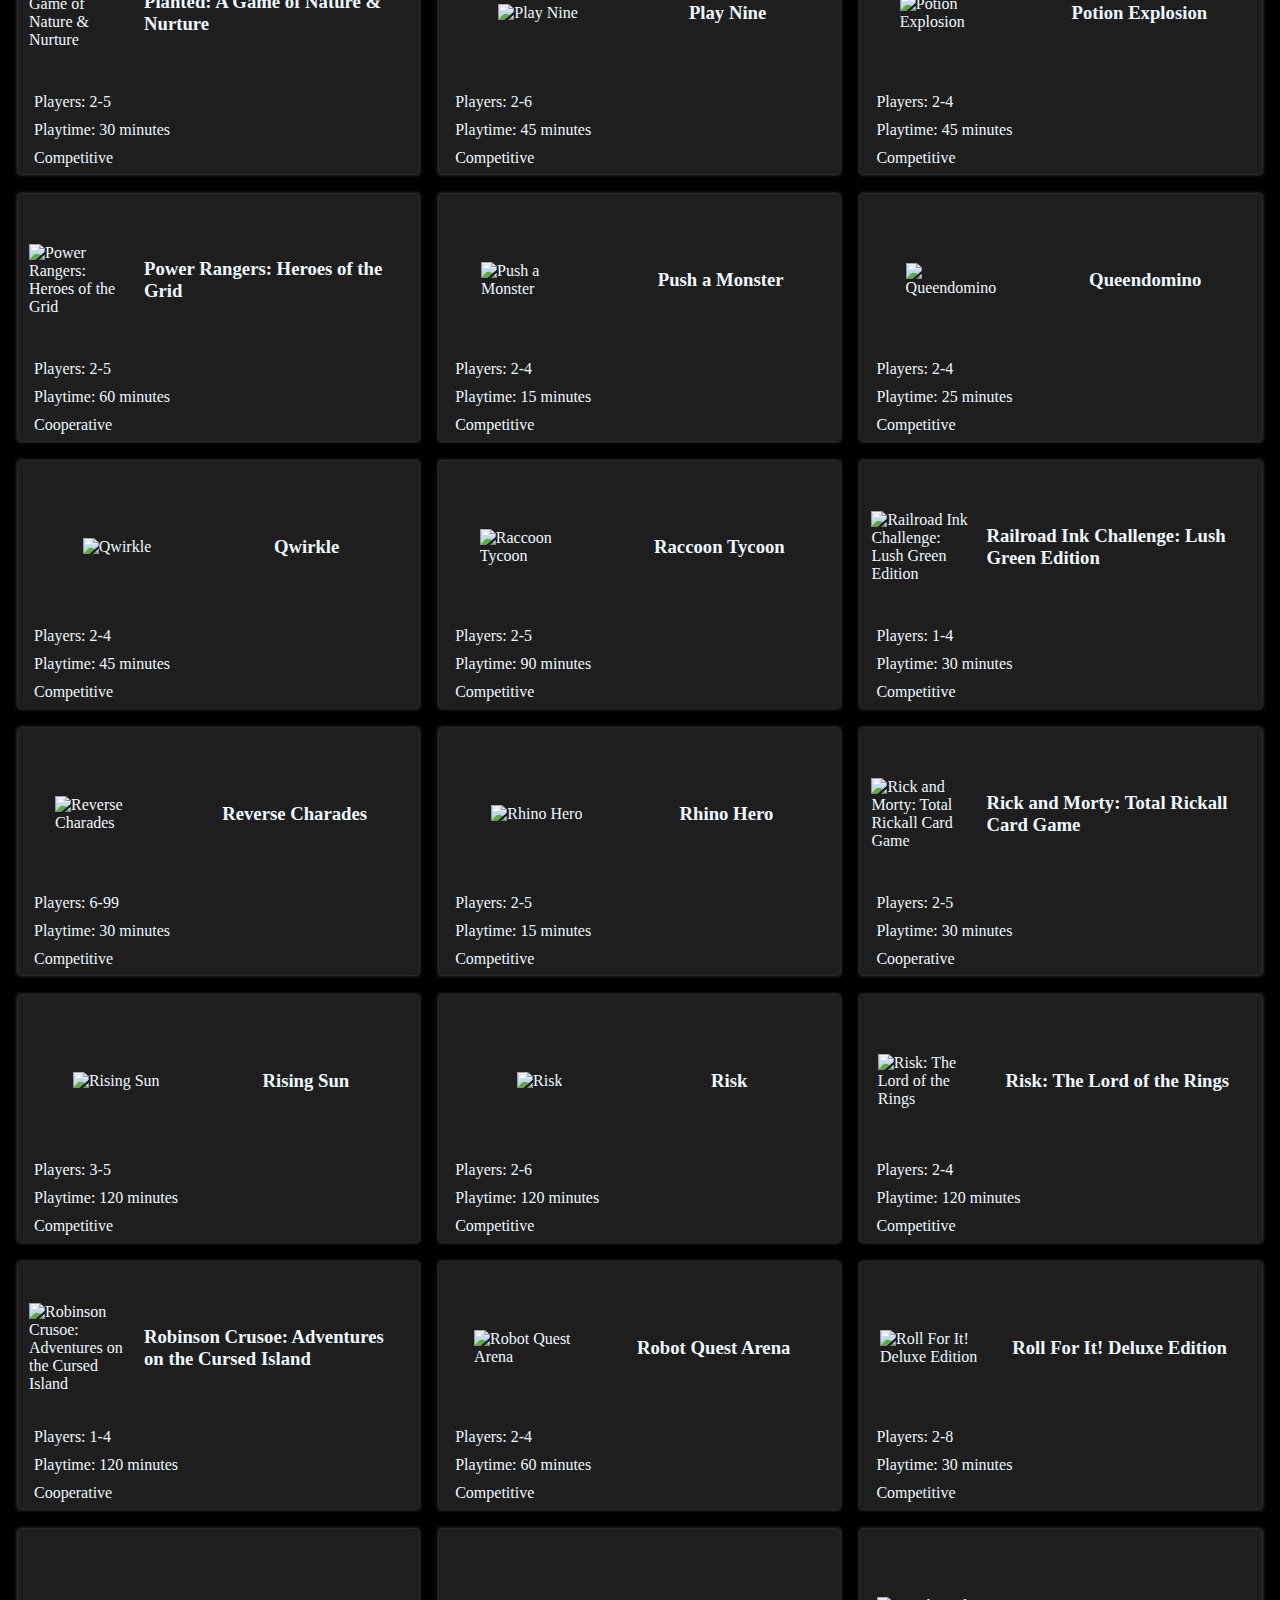
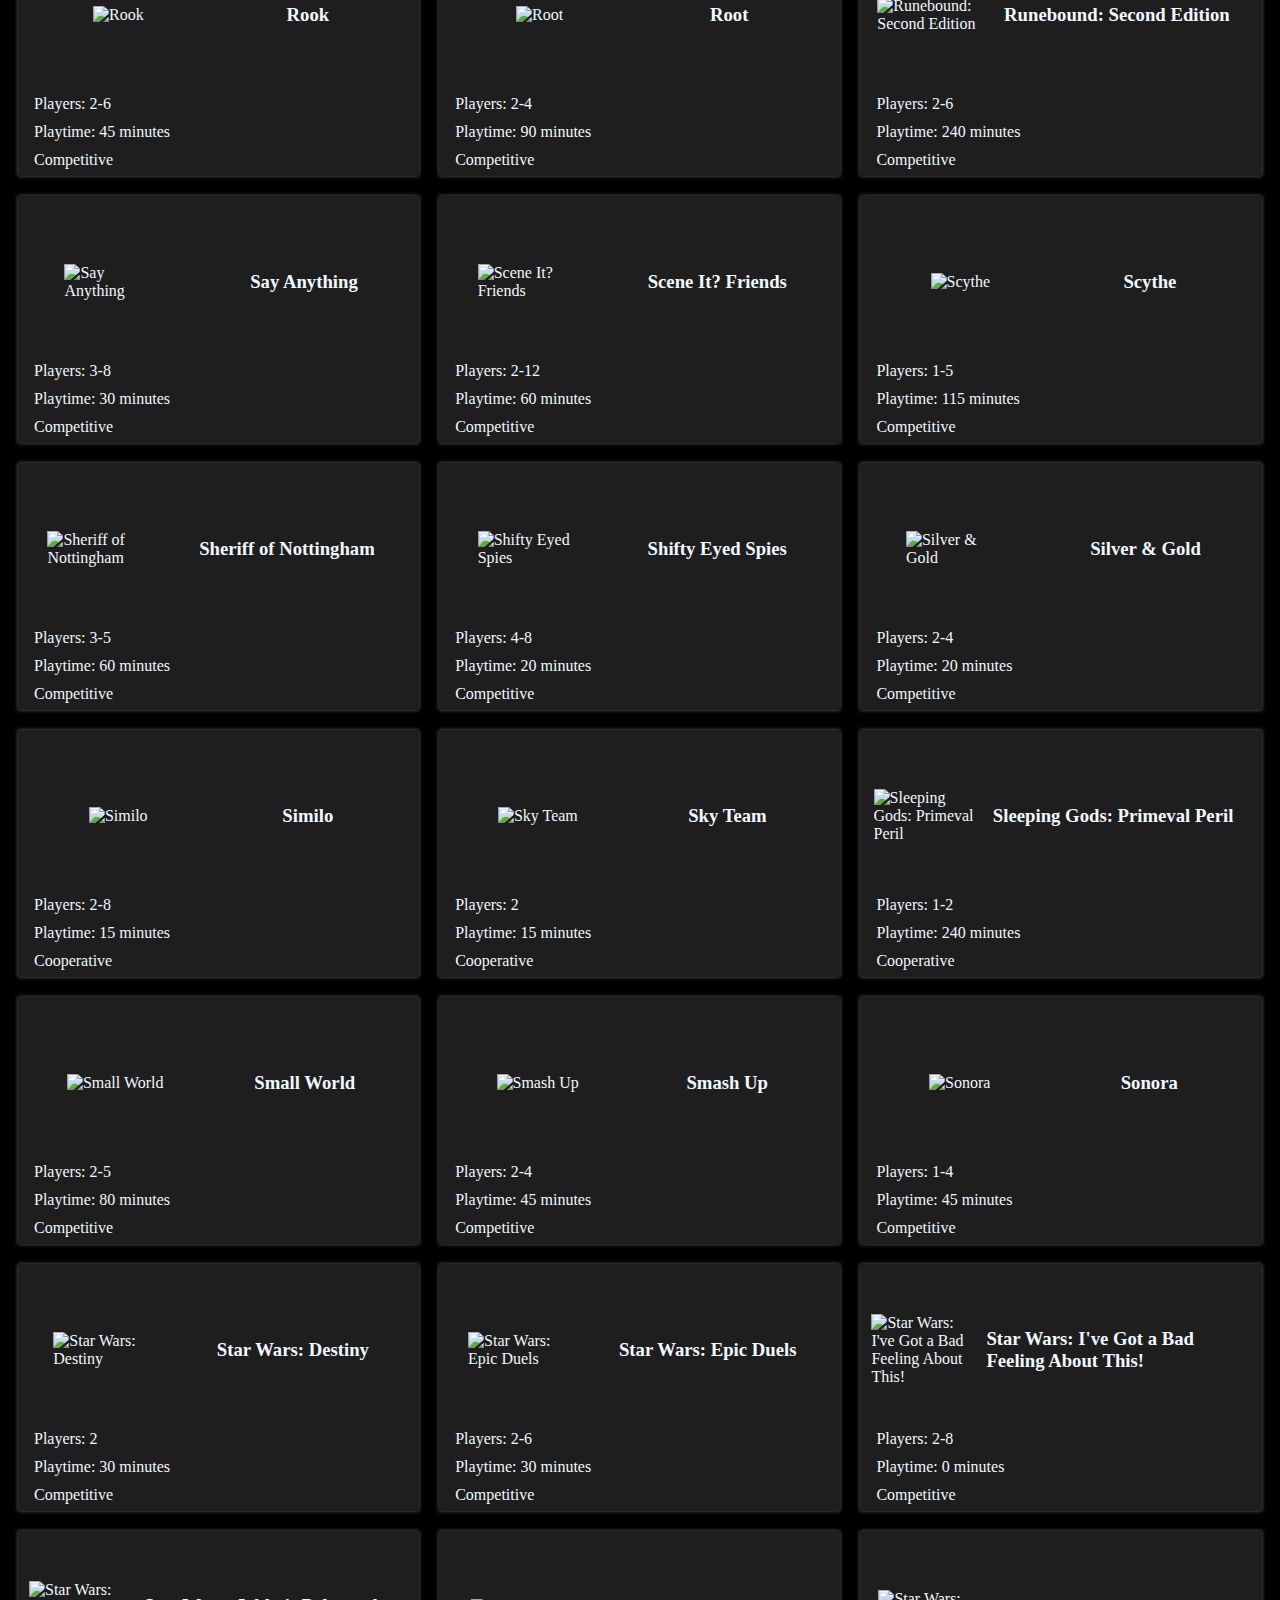
==== commit d796aedd: "Update code to use divs to select filters" ====
--- a/apps/games-collection-index.html
+++ b/apps/games-collection-index.html
@@ -8,34 +8,43 @@
     <div class="page-title">Stokes Family Collection</div>
     <div class="code"></div>
     <div class="filters">
-        <select id="player-filter">
-            <option value="all">All Players</option>
-            <option value="1">1 Players</option>
-            <option value="2">2 Players</option>
-            <option value="3">3 Players</option>
-            <option value="4">4 Players</option>
-            <option value="5">5 Players</option>
-            <option value="6">6 Players</option>
-            <option value="7">7 Players</option>
-            <option value="8">8+ Players</option>
-          </select>
-          <select id="playtime-filter">
-            <option value="all">All Playtimes</option>
-            <option value="0-30">0-30 Minutes</option>
-            <option value="31-60">31-60 Minutes</option>
-            <option value="61-90">61-90 Minutes</option>
-            <option value="91-120">91-120 Minutes</option>
-            <option value="121+">121+ Minutes</option>
-          </select>
-          <select id="is-competitive-filter">
-            <option value="all">All Gamemodes</option>
-            <option value="true">Competitive</option>
-            <option value="false">Cooperative</option>
-          </select>
+      <div id="playerFilter" class="playerDropdown" onclick="showDropdown('players')">
+        <p id="playerFilterText" class="dropdownSelectionText">All Player Counts</p>
+        <div id="playerFilterDropdown" class="dropdown-content player">
+          <p onclick="updateFilters('players', 'all')">All Player Counts</p>
+          <p onclick="updateFilters('players', 1)">1 Player</p>
+          <p onclick="updateFilters('players', 2)">2 Players</p>
+          <p onclick="updateFilters('players', 3)">3 Players</p>
+          <p onclick="updateFilters('players', 4)">4 Players</p>
+          <p onclick="updateFilters('players', 5)">5 Players</p>
+          <p onclick="updateFilters('players', 6)">6 Players</p>
+          <p onclick="updateFilters('players', 7)">7 Players</p>
+          <p onclick="updateFilters('players', 8)">8+ Players</p>
+        </div>
       </div>
+      <div id="playtimeFilter"  class="playtimeDropdown" onclick="showDropdown('playtime')">
+        <p id="playtimeFilterText" class='dropdownSelectionText'>All Playtimes</p>
+        <div id="playtimeFilterDropdown" class="dropdown-content playtime">
+          <p onclick="updateFilters('playtime', 'all')">All Playtimes</p>
+          <p onclick="updateFilters('playtime', '0-30')">0 - 30 Minutes</p>
+          <p onclick="updateFilters('playtime', '31-60')">31 - 60 Minutes</p>
+          <p onclick="updateFilters('playtime', '61-90')">61 - 90 Minutes</p>
+          <p onclick="updateFilters('playtime', '91-120')">91 - 120 Minutes</p>
+          <p onclick="updateFilters('playtime', '121+')">120+ Minutes</p>
+        </div>
+      </div>
+      <div id="gamemodeFilter"  class="gamemodeDropdown" onclick="showDropdown('gamemode')">
+        <p id="gamemodeFilterText" class="dropdownSelectionText">All Gamemodes</p>
+        <div id="gamemodeFilterDropdown" class="dropdown-content gamemode">
+          <p onclick="updateFilters('gamemode', 'all')">All Gamemodes</p>
+          <p onclick="updateFilters('gamemode', 'true')">Competitive</p>
+          <p onclick="updateFilters('gamemode', 'false')">Cooperative</p>
+        </div>
+      </div>
+    </div>
   <div class="game-list">
     
-    </div>
+  </div>
   <script src="games-collection-app.js"></script>
 </body>
 </html>--- a/apps/card-styles.css
+++ b/apps/card-styles.css
@@ -5,13 +5,58 @@
 
 .page-title {
     text-align: center;
-    font-size: 40px;
+    font-size: 50px;
+    padding: 10px;
 }
 
 .filters {
     display: flex;
     justify-content:space-around;
 }
+
+#playerFilter, #playtimeFilter, #gamemodeFilter {
+    float: right;
+    position: relative;
+    display: inline-block;
+    background-color: gray;
+    text-align: center;
+    font-size: 16px;
+    margin: 8px;
+    padding: 8px;
+    width: 153px;
+  }
+
+  #playerFilter:hover, #playtimeFilter:hover, #gamemodeFilter:hover {
+    background-color: rgb(88, 88, 88);
+  }
+
+  .dropdownSelectionText {
+    pointer-events: none;
+    font-size: 16px;
+  }
+  
+  .dropdown-content {
+    right: 0;
+    top: 0;
+    display: none;
+    position: absolute;
+    background-color: #f1f1f1;
+    width: 185px;
+    overflow: auto;
+    box-shadow: 0px 8px 16px 0px rgba(0,0,0,0.2);
+  }
+
+.dropdown-content p{
+    padding: 12px 16px;
+    color: black;
+    display: block;
+}
+
+.dropdown-content p:hover {
+    background-color:gray;
+}
+
+.show {display: block;}
 
 .game-list {
     display: flex;
@@ -28,22 +73,28 @@
     display: flex;
     flex-direction: column;
     float: left;
+    height: 225px;
 }
 
 @media (max-width: 1000px) {
     .game-card {
         width: 45%;
     }
+    select {
+        width: 200px;
+        height: 50px;
+        font-size:larger;
+    }
 }
 
 .game-card img {
     max-width: 100px;
+    max-height: 150px;
     flex: 0 0 auto;
 }
 
-  
 .game-card h3 {
-    margin: 0;
+    margin: 15px;
 }
 
 .game-card p {
@@ -54,7 +105,10 @@
     display: flex;
     flex-direction: row;
     justify-content:space-around;
-    align-items: end;
+    align-items: center;
+    min-height: 150px;
+    max-height: 150px;
+    
 }
   
 .game-list {
